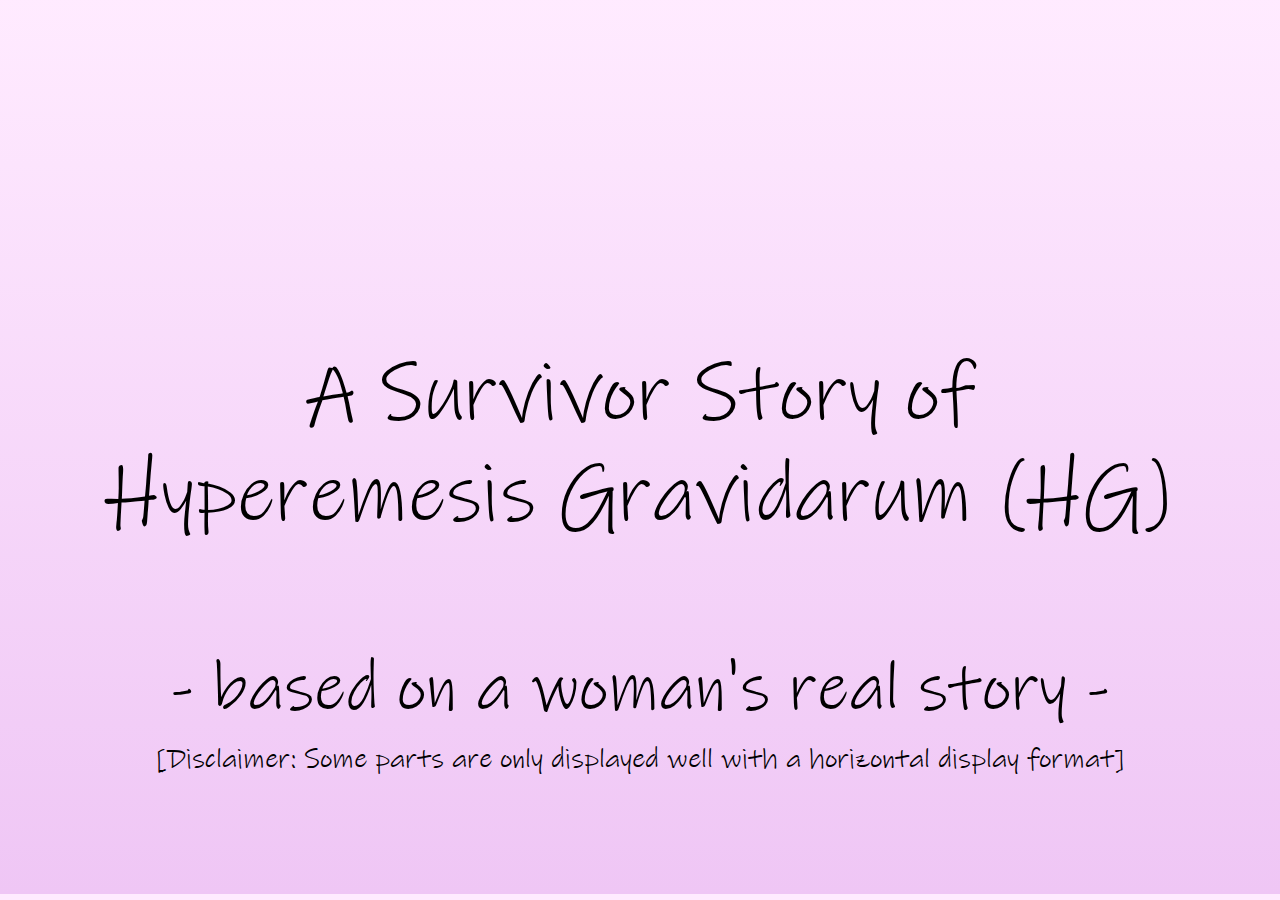
==== index.html @ bca5f9a2 "Add files via upload" ====
<!DOCTYPE html>
<html lang="en">
<!-- Area Chart: https://d3js.org/d3-shape/area -->
<!-- https://onlinetools.com/image/grayscale-image -->
<head>
  <meta charset="utf-8">
  <title>Hyperemesis Gravidarum</title>
  <script src="https://d3js.org/d3.v4.min.js"></script>
  <link rel="stylesheet" type="text/css" href="style.css">
  <!-- <script src="https://d3js.org/d3.v6.js"></script> -->
</head>

<body>  
  <article class = "snap">
    <section class="child" style="background-image: linear-gradient(180deg, #ffebff, #efc6f5); font-size: 9vh;">
        <div style="margin-top: 39vh;"> A Survivor Story of <br> Hyperemesis Gravidarum (HG) <br><br> 
        <p style="font-size: smaller">- based on a woman's real story -</p>
        <p style="font-size: 2.3vw; margin-top: 1vh">[Disclaimer: Some parts are only displayed well with a horizontal display format]</p> </div>
        <!-- <img src="svg/Title.png" ></img> -->
    </section>

    <section class="child" style="background: #ffebff">
      <p class="intro1" style="font-size: 8vh; color: #fb000092"> Hi! </p>
      <img class="intro-img" src="svg/E1-2.svg"/>
      <p class="intro2"> My name is Freja Solberg </p>
    </section>

    <section class="child" style="background: #ffebff">
      <p class="intro1"> It was supposed to be </p>
      <img class="intro-img" src="svg/E2-2.svg">
      <p class="intro2"> the happiest time of my life </p> 
    </section>

    <!-- animated background: https://www.youtube.com/watch?v=YhXxBhInJMI 
    animated waves: https://www.youtube.com/watch?v=MMNEEdGa5eE--> 
    <section class="child" style="background-image: linear-gradient(180deg,#a68abcff, #bda3cdff);">
      <p class="intro1"> But it turned into a </p>
      <img class="intro-img" src="svg/E3-2.svg">
      <p class="intro2"> NIGHTMARE </p>
    </section>

    <section class="child" style="background-image: linear-gradient(180deg,#a68abcff, #bda3cdff);">
      <p class="intro1" style="color: #fff"> I was just 4 weeks pregnant when the </p>
      <img class="intro-img" src="svg/E4-2.svg">
      <div class="intro2"> <p class="intro2-2"> Nausea and Vomiting began </p> </div>  
      <img class="wave" src="svg/waves.svg">
    </section>
 
    <section class="child" style="background-image: linear-gradient(180deg,rgb(147, 111, 170), #a68abcff);">
      <p class="intro1" style="color: #fff"> I felt sick all the time, sometimes I couldn't even drink. </p>
      <img class="intro-img" src="svg/E5-2.svg"/>
      <div class="intro2"> <p class="intro2-2"> I thought, I have to see my doctor ! </p> </div> 
      <img class="wave" src="svg/waves-2.svg">
    </section>
    
    <section class="child" style="background-image: linear-gradient(180deg,#bda3cdff, #936faa);">
      <p class="intro1"> My doctor diagnosed me with <a style="color: rgb(71, 29, 139);"> "Hyperemesis Gravidarum"</a>, </p>
      <img class="intro-img" src="svg/E6-2.svg">
      <div class="intro2"> <p class="intro2-2" style="color: black"> a <a style="color: #e6b9cfff;" > severe </a> form of <a style="color: #9ff4c4ff;"> Nausea and Vomiting</a> during Pregnancy </p> </div> 
      <img class="wave" src="svg/waves-2.svg" style="margin-top: -20vh;">
    </section> <br>
    
    <section class="child" style="background-image: linear-gradient(180deg,#bda3cdff, #936faa);">
      <p class="intro1"> He prescribed me <a style="color: rgb(71, 29, 139);"> Anti-nausea Medication</a> </p>
      <img class="intro-img" src="svg/E7-2.svg">
      <div class="intro2"> that helped a bit but my <a style="color: #9ff4c4ff;"> symptoms </a> were still <a style="color: #e6b9cfff;" > too severe </a>  </p> 
    </section>

    <section class="child" style="background-image: linear-gradient(180deg,#2f2e5a, #60658d);">
      <p class="intro1" style="color: #fff"> At just 6 weeks pregnant, I already had my first hospital visit.</p>
      <img class="intro-img" src="svg/E8-2.svg" style="transform: rotate(3deg)">
      <div class="intro2"> <p class="intro2-2">  HG can feel quite the same as dying </p> </div> 
      <img class="wave" src="svg/waves-blue.svg" style="margin-top: -330px">
    </section>

    <!-- GIF animation with Inkscape and Gimp: https://logosbynick.com/create-animated-gifs-in-inkscape/-->
    <section class="child" style="background: #e9d6fbff">
      <p class="intro1" style="color: #4d4d4d; font-size: 5vh;"> At the hospital, I was able to talk to experts who <br> 
        explained Hyperemesis Gravidarum (HG) to me. </p>
      <div class="clearfix">
        <img class="explain-img" src="svg/explainHG.gif" style = "margin-top: -6vh;">
        <p class="explain-txt"> 
          <img src="svg/gdf.svg" style="margin: 0 0 -10px -5px;"> 
          <a class="blood"> Growth Factor (GDF15): <br></a> 
          A Hormone released by the <a class="placenta"> growing Placenta </a> is transmitted to the brain via <a class="blood"> bloodstream </a> where it triggers the receptors in the Vomiting Center.
          <p style="font-size: 3vh; padding-top: 10px;">[<a class="link" href="https://pubmed.ncbi.nlm.nih.gov/31515515/" target="_blank"> Fejzo 2019</a>]</p> </p>
        </p>  <!-- target="_blank" opens link in a new tab -->
      </div>
    </section>

    <section class="child" style="background: #e9d6fbff">
      <p class="intro1" style="color: #4d4d4d; font-size: 5vh;"> A new model explaining Hyperemesis Gravidarum</p>
      
      <div class="clearfix">
        <img class="explain-img" src="svg/explainHG.gif" style = "margin-top: -6vh;"/>

        <p class="explain-txt" style = "margin-top: 6vh;"> Recent Research found that, <a class="blood"> genetically, </a> 
          some women have a greater <a class="blood"> sensitivity to GDF15 </a> 
          which is linked to persistent <a class="nausea"> Nausea and Vomiting</a>.
          <p style="font-size: 3vh; padding-top: 10px;">[<a class="link" href="https://www.nature.com/articles/s41586-023-06921-9" target="_blank">Fejzo 2024</a>]</p> </p>
      </div> 
    </section> 
  
    <section class="child" style="background: #e9d6fbff">
        <p class="intro1" style="color: #4d4d4d; padding-top: 25vh; padding-left: 25vw; text-align: left;"> Data </p>
        <p style="font-size: 3vh; color: #4d4d4d; font-family: 'Segoe UI', Tahoma, Geneva, Verdana, sans-serif; 
          padding: 7vh 20vw 20vh 25vw; text-align: left;"> 
          The following representation uses data from <br> 
          <b>"The Norwegian Mother, Father and Child Cohort Study (MoBa)"</b>* <br> 
          *Den norske mor, far og barn-undersøkelsen <br><br> 
          MoBa is an ongoing long-term prospective cohort study of 95,000 pregnant Norwegian women and their children
          (Enrollment: 1999−2008)</p>
    </section>
   
    <section class="child" style="background: linear-gradient(360deg, #0e0b28 0%, #1d1d50 60%, #4c49a7 100%);">
      <img src="svg/intro-DV-orange-path2.svg" style="width: 100vw">
      <p class="intro2" style= "color: #fff"> 
        How do women with HG feel ? <br></p>
        <p style= "color: #fff; font-size: 3.5vh;"> (We will use the colors in the following visualization)</p> 
    </section>

    <!-- DATA VISUALIZATION PART 1-->
    <section class="child"> 
      <div class="section-dataviz">
        <div class="leftcolumn">
          <!-- first row with 2 empty columns -->
          <div class="griditem"></div>
          <div class="griditem"></div>
          <!-- second row with content in second column -->
          <div class="griditem"></div>
          <div class="griditem">
            <div class="dataviz">
              <svg id="svg-pos1-1" width="750" height="480"></svg>
              <div class="stages">
                <img class="img-stages" src="svg/icons-pregnancy-stages.svg">
              </div>
            </div>              
          </div>
          <!-- third row with 2 empty columns -->
          <div class="griditem"></div> 
          <div class="griditem"></div>
        </div>

        <div class="rightcolumn">
          <!-- first row with 2 empty columns -->
          <div class="griditem"></div>
          <div class="griditem"></div>
          <!-- second row with content in second column -->
          <div class="griditem"> 
            <p class="datavis_descript"> First, we look at women reported “Nausea with Vomiting”. 
              The x-axis refers to the month of pregnancy.  </p>
          </div>
          <div class="griditem"></div>
          <!-- third row with 2 empty columns -->
          <div class="griditem"></div>
          <div class="griditem"></div>
        </div>
      </div>
    </section>

   <!-- END OF DATA VISUALIZATION PART 1-->

   <!-- DATA VISUALIZATION PART 2-->
    <section class="child"> 
      <div class="section-dataviz">
        <div class="leftcolumn">
          <!-- first row with 2 empty columns -->
          <div class="griditem"></div>
          <div class="griditem"></div>
          <!-- second row with content in second column -->
          <div class="griditem"></div>
          <div class="griditem">
            <div class="dataviz">
              <svg id="svg-pos1-2" width="750" height="480"></svg>
              <img class="img-stages" src="svg/icons-pregnancy-stages.svg">
            </div>              
          </div>
          <!-- third row with 2 empty columns -->
          <div class="griditem"></div> 
          <div class="griditem"></div>
        </div>

        <div class="rightcolumn">
          <!-- first row with 2 empty columns -->
          <div class="griditem"></div>
          <div class="griditem"></div>
          <!-- second row with content in second column -->
          <div class="griditem"> 
            <p class="datavis_descript"> Now, the y-axis shows the percentage of 102,810 mothers that participated in the MOBA study. </p>
          </div>
          <div class="griditem"></div>
          <!-- third row with 2 empty columns -->
          <div class="griditem"></div>
          <div class="griditem"></div>
      </div>
    </section>

    <!-- END OF DATA VISUALIZATION PART 2-->

    <!-- DATA VISUALIZATION PART 3-1 -->
    <section class="child"> 
      <div class="section-dataviz">
        <div class="leftcolumn">
          <!-- first row with 2 empty columns -->
          <div class="griditem"></div>
          <div class="griditem"></div>
          <!-- second row with content in second column -->
          <div class="griditem"></div>
          <div class="griditem">
            <div class="dataviz">
              <div id="svg-pos1-3-1"></div>
              <img class="img-stages" src="svg/icons-pregnancy-stages.svg">
            </div>              
          </div>
          <!-- third row with 2 empty columns -->
          <div class="griditem"></div> 
          <div class="griditem"></div>
        </div>

        <div class="rightcolumn">
          <!-- first row with 2 empty columns -->
          <div class="griditem"></div>
          <div class="griditem"></div>
          <!-- second row with content in second column -->
          <div class="griditem"> 
            <p class="datavis_descript"> This is an area chart over time (months).
              The green area shows the <a class="underliner" style="-webkit-text-decoration-color: #00d023; /* Safari */ 
              text-decoration-color: #00d023;">percentage of women suffered from “Nausea with Vomiting</a>” during pregnancy.<br><br> </p>
          </div>
          <div class="griditem"></div>
          <!-- third row with 2 empty columns -->
          <div class="griditem"></div>
          <div class="griditem"></div>
        </div>
      </div>
    </section>
    <!-- END OF DATA VISUALIZATION PART 3-1 -->

    <!-- DATA VISUALIZATION PART 3: zoom -->
    <section class="child">
      <div class="section-dataviz">
        <div class="leftcolumn">
          <!-- first row with 2 empty columns -->
          <div class="griditem"></div>
          <div class="griditem"></div>
          <!-- second row with content in second column -->
          <div class="griditem"></div>
          <div class="griditem">
            <div class="dataviz">
            <svg id="svg-pos1-3-2" width="750" height="480"></svg> 
            <svg id="svg-pos3" width="750" height="480" display="none" ></svg> <!-- style="border-style:dotted" -->
            <img class="img-stages" src="svg/icons-pregnancy-stages.svg">
            <button class="zoom-button" type="button" onClick="displaychart(); zoomin()"> Zoom in! </button>
          </div>              
        </div>
        <!-- third row with 2 empty columns -->
        <div class="griditem"></div> 
        <div class="griditem"></div>
      </div>

      <div class="rightcolumn">
        <!-- first row with 2 empty columns -->
        <div class="griditem"></div>
        <div class="griditem"></div>
        <!-- second row with content in second column -->
        <div class="griditem"> 
          <p class="datavis_descript"> Red shows the amount of women “<a class="underliner" style="-webkit-text-decoration-color: #ff3300ff; /* Safari */ 
              text-decoration-color: #ff3300ff;">hospitalized</a>” due to long-term Nausea and Vomiting (overall 3 
              <img src="svg/percent.svg" style="height: 30px; margin: 0 0 -5px -5px;"> of all women). However, researchers assume that many HG cases are not reported.</p>
        </div>
        <div class="griditem"></div>
        <!-- third row with 2 empty columns -->
        <div class="griditem"></div>
        <div class="griditem"></div>
      </div>
    </section>
    <!-- END OF DATA VISUALIZATION PART 3 zoom -->

    <!-- DATA VISUALIZATION PART 4-->
    <section class="child">
      <div class="section-dataviz">
        <div class="leftcolumn">
          <!-- first row with 2 empty columns -->
          <div class="griditem"></div>
          <div class="griditem"></div>
          <!-- second row with content in second column -->
          <div class="griditem"></div>
          <div class="griditem">
            <div class="dataviz">
            <svg id="svg-pos1-4" width="750" height="480">
              <defs>
                <linearGradient id="gradient-green">  <!-- for missing data -->
                  <stop offset="00%" stop-color="#00d02322" />
                  <stop offset="35%" stop-color="#00d02322" />
                  <stop offset="40%" stop-color="#00d02350" />
                  <stop offset="49%" stop-color="#00d02350" />
                  <stop offset="53%" stop-color="#00d02388" />
                  <stop offset="100%" stop-color="#00d02388" />
                </linearGradient>
            </defs>
            </svg> 
            <img class="img-stages" src="svg/icons-pregnancy-stages.svg">
          </div>              
        </div>
        <!-- third row with 2 empty columns -->
        <div class="griditem"></div> 
        <div class="griditem"></div>
      </div>

      <div class="rightcolumn">
        <!-- first row with 2 empty columns -->
        <div class="griditem"></div>
        <div class="griditem"></div>
        <!-- second row with content in second column -->
        <div class="griditem"> 
          <p class="datavis_descript"> 
            As you can see, the percentage of women affected, decreases with the fourth month. But for women with HG it can 
            <a class="underliner" style="-webkit-text-decoration-color: #00d023; /* Safari */ 
            text-decoration-color: #00d023;"> last the entire pregnancy </a>.
          </p>
        </div>
        <div class="griditem"></div>
        <!-- third row with 2 empty columns -->
        <div class="griditem"></div>
        <div class="griditem"></div>
      </div>
    </section>
    <!-- END OF DATA VISUALIZATION PART 4 -->

    <!-- DATA VISUALIZATION PART 5: only shows the complementary set-->
    <!-- 
    <section class="child">
      <div class="section-dataviz">
        <div class="leftcolumn">
          <div class="griditem"></div>
          <div class="griditem"></div>
          <div class="griditem"></div>
          <div class="griditem">
            <div class="dataviz">
              <svg id="svg-pos1-5" width="750" height="480" style="position: sticky; z-index: 2"></svg> 
              <img class="img-stages" src="svg/icons-pregnancy-stages.svg">
            </div>              
          </div>
          <div class="griditem"></div> 
          <div class="griditem"></div>
        </div>
  
        <div class="rightcolumn">
          <div class="griditem"></div>
          <div class="griditem"></div>
          <div class="griditem">
            <div class="dataviz">
              <svg id="svg-pos2-1" width="750" height="480"></svg>
              <div class="stages">
                <img class="img-stages" src="svg/icons-pregnancy-stages.svg">
              </div>
            </div> 
          </div>
          <div class="griditem"></div>
    
          <div class="griditem">
            <p class="datavis_descript_below"> 
              On the right, we look at women who have <a class="underliner" style="-webkit-text-decoration-color: #e6b9cf; /* Safari */ 
              text-decoration-color: #e6b9cf;">no combination of Nausea and Vomiting</a>.
            </p>
          </div>
          <div class="griditem"></div>
        </div>
      </div>
    </section>
    -->
    <!-- END OF DATA VISUALIZATION PART 5 -->

    <!-- DATA VISUALIZATION PART 6: Negative -->
    <section class="child">
      <div class="section-dataviz">
        <div class="leftcolumn2">
          <div class="annotation_left">
            <p class="annotation_all_women">
              All <br> women
            </p>
          </div>

          <div class="griditem" style="padding-left: -20px">
            <svg id="svg-pos1-6" width="750" height="480" style="position:relative; z-index: 2"></svg>
            <!-- <img class="img-stages2" src="svg/icons-pregnancy-stages.svg"> -->
          </div>
            
          <div class="griditem">
            <div class="annotation_left">
              <p class="annotation_side_symptoms"> 
                Subgroup: only women reported Nausea with Vomiting</p>
            </div>
          </div> 

          <div class="griditem"> 
            <svg id="svg-neg1-1" width="750" height="480" style="margin-top: -130px;"> 
              <defs>
                <linearGradient id="gradient_ocean" x1="0%" y1="100%" x2="0%" y2="0%">  <!-- ocean -->
                  <stop offset="0%" stop-color="rgb(14, 11, 40)" />
                  <stop offset="30%" stop-color="rgb(29, 29, 80)" />
                  <stop offset="100%" stop-color="rgb(76, 73, 167)" />
                </linearGradient>
              </defs>
            </svg>
          </div>
          
          <div class="grid-item"></div>

          <div class="grid-item">
            <div id="face-fatigue"width="50" height="50" style="margin-left: -45px;">
              <img src="svg/E4-2.svg" width="50" height="50">
              <span class="tooltipbox">
                <table>
                  <tr>
                      <td><img src="svg/fatigue.svg" width="200" height="200"></td>
                      <td>
                          <div class = "fatigue">Unusual Fatigue/Drowsiness</div>
                          <div class = "quote"> “(...) needing to constantly visit 
                            the hospital for being so weak that I would faint, 
                            not be able to eat, or fall over from dizziness, (…)” </div>
                      </td>
                </table> 
              </span>
            </div>
          </div>
        </div>

        <div class="rightcolumn">
          <div class="griditem"></div>
          <div class="griditem"></div>
          <div class="griditem">
            <p class="datavis_descript_2"> 
              What is below the iceberg? <br><br>
              HG affects the whole body and mind. <br> The most common symptom is “<a class="underliner" style="-webkit-text-decoration-color: #92a2c3; /* Safari */ 
              text-decoration-color: #92a2c3;">Usual Fatigue and Drowsiness</a>”. 
            </p>
            <p class="datavis_descript_small">
             Note that in the chart below we only show the subgroup of women reported “<a class="underliner" style="-webkit-text-decoration-color: #00d023; /* Safari */ 
             text-decoration-color: #00d023;">Nausea with Vomiting</a>”.
            </p>
            <p class="datavis_descript_2"> 
              For example, if they reported “<a class="underliner" style="-webkit-text-decoration-color: #00d023; /* Safari */ 
              text-decoration-color: #00d023;">Nausea with Vomiting</a>” in the first month,
              <a class="underliner" style="-webkit-text-decoration-color: #92a2c3; /* Safari */ 
              text-decoration-color: #92a2c3;"> 52 percent </a> 
              of them also reported “<a class="underliner" style="-webkit-text-decoration-color: #92a2c3; /* Safari */ 
              text-decoration-color: #92a2c3;">Usual Fatigue and Drowsiness</a>” in the first month.  
            </p>
          </div>
        </div>
      </div>
    </section>

    <!-- END OF DATA VISUALIZATION PART 6 -->

    <!-- DATA VISUALIZATION PART 7: Negative -->
    <section class="child">
      <div class="section-dataviz">
        <div class="leftcolumn2">
          <div class="annotation_left">
            <p class="annotation_all_women">
              All <br> women
            </p>
          </div>

          <div class="griditem" style="padding-left: -20px">
            <svg id="svg-pos1-7" width="750" height="480" style="position:relative; z-index: 2"></svg> 
          </div>
              
          <div class="griditem">
            <div class="annotation_left">
              <p class="annotation_side_symptoms"> 
                Side Symptoms of Subgroup (only women reported Nausea with Vomiting)</p>
            </div>
          </div>
        
          <div class="griditem"> 
            <svg id="svg-neg1-2" width="750" height="480" style="margin-top: -129px;"> 
              <defs>
                <linearGradient id="gradient_ocean" x1="0%" y1="100%" x2="0%" y2="0%">  <!-- ocean -->
                  <stop offset="0%" stop-color="rgb(14, 11, 40)" />
                  <stop offset="30%" stop-color="rgb(29, 29, 80)" />
                  <stop offset="100%" stop-color="rgb(76, 73, 167)" />
                </linearGradient>
              </defs>
            </svg>
          </div>
          
          <div class="grid-item">
            <div id="face-headache" width="50" height="50"  style="margin-left: 420px; margin-top:-160px">
              <img src="svg/E4-2.svg" width="50" height="50">
              <span class="tooltipbox">
                <table>
                  <tr>
                      <td><img src="svg/headache.svg" width="200" height="200"></td>
                      <td>
                          <div class="headache" style="color: #ff794b;">Headache</div>
                          <div class="quote"> “I was in so much pain” </div>
                      </td>
                  </tr>
                </table> 
              </span>
            </div>

          </div>
          
          <div class="grid-item">
            <div id="face-fatigue" width="50" height="50" style="margin-left: -50px">
              <img src="svg/E4-2.svg" width="50" height="50">
              <span class="tooltipbox">
                <table>
                  <tr>
                      <td><img src="svg/fatigue.svg" width="200" height="200"></td>
                      <td>
                          <div class="fatigue">Unusual Fatigue/Drowsiness</div>
                          <div class="quote"> “(...) needing to constantly visit 
                            the hospital for being so weak that I would faint, 
                            not be able to eat, or fall over from dizziness, (…)” </div>
                      </td>
                </table> 
              </span>
            </div>
          </div>

        </div>

        <div class="rightcolumn">
          <div class="griditem"></div>
          <div class="griditem"></div>
          <div class="griditem"> 
            <p class="datavis_descript" style="margin-top: 100px"> 
              Nausea and Vomiting over a longer period can lead to life-threatening <a class="underliner" style="-webkit-text-decoration-color: #ff794b; /* Safari */ 
              text-decoration-color: #ff794b;">dehydration</a> which causes "<a class="underliner" style="-webkit-text-decoration-color: #ff794b; /* Safari */ 
              text-decoration-color: #ff794b;">Headaches</a>”.
            </p> 
          </div>
        </div>
      </div>
    </section>

    <!-- END OF DATA VISUALIZATION PART 7 -->

    <!-- DATA VISUALIZATION PART 8: Negative -->
    <section class="child">
      <div class="section-dataviz">
        <div class="leftcolumn2">
          <div class="annotation_left">
            <p class="annotation_all_women">
              All <br> women
            </p>
          </div>

          <div class="griditem" style="padding-left: -20px">
            <svg id="svg-pos1-8" width="750" height="480" style="position:relative; z-index: 2"></svg> 
          </div>
              
          <div class="griditem">
            <div class="annotation_left">
              <p class="annotation_side_symptoms"> 
                Side Symptoms of Subgroup (only women reported Nausea with Vomiting)</p>
            </div>
          </div> 
          
          <div class="griditem">
            <svg id="svg-neg1-3" width="750" height="480" style="margin-top: -100px;"> 
              <defs>
                <linearGradient id="gradient01">  <!-- for missing data -->
                  <stop offset="00%" stop-color="#0022ff85" />
                  <stop offset="30%" stop-color="#0022ff80" />
                  <stop offset="49%" stop-color="#0022ff80" />
                  <stop offset="53%" stop-color="#0022ff11" />
                  <stop offset="60%" stop-color="#0022ff00" />
                </linearGradient>
            </defs>
            </svg>
          </div>
          
          <div class="grid-item">
            <div id="face-depress" width="50" height="50" style="padding-top: 200px; padding-left: 670px">
              <img src="svg/E4-2.svg" width="50" height="50">
              <span class="tooltipbox" style="background-color: #111; margin-left: 100px">
                <table>
                  <tr>
                      <td><img src="svg/depression.svg" width="200" height="200"></td>
                      <td>
                          <div class = "depress" style="color: white">Depression</div>
                          <div class = "quote" style="color: white"> “I constantly told the doctors at the hospital that I couldn't bear it anymore.” </div>
                      </td>
                  </tr>
                </table> 
              </span>
            </div>
          </div>

          <div class="grid-item">
            <div id="face-sleep" width="50" height="50" style="padding-top: 200px; padding-left: 190px">
              <img src="svg/E4-2.svg" width="50" height="50">
              <span class="tooltipbox" style="background-color: #333">
                <table>
                  <tr>
                      <td><img src="svg/sleep.svg" width="200" height="200"></td>
                      <td>
                          <div class = "sleep" style="color: white">Sleeping Problems</div>
                          <div class = "quote" style="color: white"> “My vomiting was so severe that I barely 
                            slept at night and constantly had my head in the toilet or a bucket.” </div>
                      </td>
                  </tr>
                </table> 
              </span>
            </div>

          </div>

          <div class="grid-item">
            <div id="face-headache" width="50" height="50" style="padding-left: 550px; margin-top: -600px">
              <img src="svg/E4-2.svg" width="50" height="50">
              <span class="tooltipbox">
                <table>
                  <tr>
                      <td><img src="svg/headache.svg" width="200" height="200"></td>
                      <td>
                          <div class = "headache" style="color: #ff794b">Headache</div>
                          <div class = "quote"> “I was in so much pain” </div>
                      </td>
                  </tr>
                </table> 
              </span>
            </div>
          </div>

          <div class="grid-item">
            <div id="face-fatigue"width="50" height="50" style="margin-left: -50px; margin-top:-200px">
              <img src="svg/E4-2.svg" width="50" height="50" margin-left="5%">
              <span class="tooltipbox">
                <table>
                  <tr>
                      <td><img src="svg/fatigue.svg" width="200" height="200"></td>
                      <td>
                          <div class = "fatigue">Unusual Fatigue/Drowsiness</div>
                          <div class = "quote"> “(...) needing to constantly visit 
                            the hospital for being so weak that I would faint, 
                            not be able to eat, or fall over from dizziness, (…)” </div>
                      </td>
                </table> 
              </span>
            </div>
          </div>
        </div>
      
        <div class="rightcolumn2">
          <div class="griditem"></div>
          <div class="griditem"></div>
          <div class="griditem">
            <p class="datavis_descript" style="margin-top: -300px"> “<a class="underliner" style="-webkit-text-decoration-color: #0022ff; /* Safari */ 
                  text-decoration-color: #0022ff;">Sleeping Problems</a>” and “<a class="underliner" style="-webkit-text-decoration-color: #0022ff; /* Safari */ 
                  text-decoration-color: #300;">Depression</a>” are psychologically serious problems that require immediate medical and psychological help.
            </p> 
            <p class="datavis_descript_small">
              (Note that the data for sleeping problems from month 4 to 8+ is missing)<br><br><br>
            </p>
            <p class="datavis_descript_below"> How do the symptoms look like in women who have not experienced HG ?</p>
          </div>
        </div>
      </div>
    </section>

    <!-- END OF DATA VISUALIZATION PART 8 -->

    <!-- START OF DATA VISUALIZATION PART 9 -->
    <section class="child">
      <div class="section-dataviz">
        <div class="leftcolumn2">
          <div class="griditem">
            <p class="annotation_all_women">
              All <br> women
            </p>
          </div>

          <div class="griditem" style="padding-left: -20px">
            <svg id="svg-pos1-9" width="750" height="480" style="position:relative; z-index: 2"></svg> 
          </div>
              
          <div class="griditem">
            <div class="annotation_left">
              <p class="annotation_side_symptoms"> 
                Side Symptoms of Subgroup (only women reported Nausea with Vomiting)</p>
            </div>
          </div> 
          
          <div class="griditem">
            <svg id="svg-neg1-9" width="750" height="480" style="margin-top: -100px;"> 
              <defs>
                <linearGradient id="gradient01">  <!-- for missing data -->
                  <stop offset="00%" stop-color="#0022ff85" />
                  <stop offset="30%" stop-color="#0022ff80" />
                  <stop offset="49%" stop-color="#0022ff80" />
                  <stop offset="53%" stop-color="#0022ff11" />
                  <stop offset="60%" stop-color="#0022ff00" />
                </linearGradient>
            </defs>
            </svg>
          </div>
          
          <div class="grid-item">
            <div id="face-depress" width="50" height="50" style="padding-top: 200px; padding-left: 670px">
              <img src="svg/E4-2.svg" width="50" height="50">
              <span class="tooltipbox" style="background-color: #111; margin-left: 100px">
                <table>
                  <tr>
                      <td><img src="svg/depression.svg" width="200" height="200"></td>
                      <td>
                          <div class = "depress" style="color: white">Depression</div>
                          <div class = "quote" style="color: white"> “I constantly told the doctors at the hospital that I couldn't bear it anymore.” </div>
                      </td>
                  </tr>
                </table> 
              </span>
            </div>
          </div>

          <div class="grid-item">
            <div id="face-sleep" width="50" height="50" style="padding-top: 200px; padding-left: 190px">
              <img src="svg/E4-2.svg" width="50" height="50">
              <span class="tooltipbox" style="background-color: #333">
                <table>
                  <tr>
                      <td><img src="svg/sleep.svg" width="200" height="200"></td>
                      <td>
                          <div class = "sleep" style="color: white">Sleeping Problems</div>
                          <div class = "quote" style="color: white"> “My vomiting was so severe that I barely 
                            slept at night and constantly had my head in the toilet or a bucket.” </div>
                      </td>
                  </tr>
                </table> 
              </span>
            </div>

          </div>

          <div class="grid-item">
            <div id="face-headache" width="50" height="50" style="padding-left: 550px; margin-top: -600px">
              <img src="svg/E4-2.svg" width="50" height="50">
              <span class="tooltipbox">
                <table>
                  <tr>
                      <td><img src="svg/headache.svg" width="200" height="200"></td>
                      <td>
                          <div class = "headache" style="color: #ff794b">Headache</div>
                          <div class = "quote"> “I was in so much pain” </div>
                      </td>
                  </tr>
                </table> 
              </span>
            </div>
          </div>

          <div class="grid-item">
            <div id="face-fatigue"width="50" height="50" style="margin-left: -50px; margin-top:-200px">
              <img src="svg/E4-2.svg" width="50" height="50" margin-left="5%">
              <span class="tooltipbox">
                <table>
                  <tr>
                      <td><img src="svg/fatigue.svg" width="200" height="200"></td>
                      <td>
                          <div class = "fatigue">Unusual Fatigue/Drowsiness</div>
                          <div class = "quote"> “(...) needing to constantly visit 
                            the hospital for being so weak that I would faint, 
                            not be able to eat, or fall over from dizziness, (…)” </div>
                      </td>
                </table> 
              </span>
            </div>
          </div>
          
        </div>

        <div class="rightcolumn2">
          <div class="griditem"> 
            <svg id="svg-pos2-9" width="750" height="480" style="position:relative; z-index: 2"></svg>
          </div>
          <div class="griditem"></div> 
          <div class="griditem"> 
              <svg id="svg-neg2-9" width="750" height="480" style="margin-top: -100px;"></svg>
          </div>
          <div class="griditem">
            <div class="annotation_left">
              <p class="annotation_side_symptoms_right"> 
                Side Symptoms of Subgroup (only women reported Nausea)</p>
            </div>
          </div>
        </div>
      </div>
    </section>

    <!-- END OF DATA VISUALIZATION PART 9 -->

    <!-- START OF DATA VISUALIZATION PART 10 -->
    <section class="child">
      <div class="section-dataviz">
        <div class="leftcolumn2">
          <div class="griditem">
            <p class="annotation_all_women">
              All <br> women
            </p>
          </div>

          <div class="griditem" style="padding-left: -20px">
            <svg id="svg-pos1-10" width="750" height="480" style="position:relative; z-index: 2"></svg> 
          </div>
              
          <div class="griditem">
            <div class="annotation_left">
              <p class="annotation_side_symptoms"> 
                Side Symptoms of Subgroup (only women reported Nausea with Vomiting)</p>
            </div>
          </div> 
          
          <div class="griditem">
            <svg id="svg-neg1-10" width="750" height="480" style="margin-top: -100px;"> 
              <defs>
                <linearGradient id="gradient01">  <!-- for missing data -->
                  <stop offset="00%" stop-color="#0022ff85" />
                  <stop offset="30%" stop-color="#0022ff80" />
                  <stop offset="49%" stop-color="#0022ff80" />
                  <stop offset="53%" stop-color="#0022ff11" />
                  <stop offset="60%" stop-color="#0022ff00" />
                </linearGradient>
            </defs>
            </svg>
          </div>
          
          <div class="grid-item">
            <div id="face-depress" width="50" height="50" style="padding-top: 200px; padding-left: 670px">
              <img src="svg/E4-2.svg" width="50" height="50">
              <span class="tooltipbox" style="background-color: #111; margin-left: 100px">
                <table>
                  <tr>
                      <td><img src="svg/depression.svg" width="200" height="200"></td>
                      <td>
                          <div class = "depress" style="color: white">Depression</div>
                          <div class = "quote" style="color: white"> “I constantly told the doctors at the hospital that I couldn't bear it anymore.” </div>
                      </td>
                  </tr>
                </table> 
              </span>
            </div>
          </div>

          <div class="grid-item">
            <div id="face-sleep" width="50" height="50" style="padding-top: 200px; padding-left: 190px">
              <img src="svg/E4-2.svg" width="50" height="50">
              <span class="tooltipbox" style="background-color: #333">
                <table>
                  <tr>
                      <td><img src="svg/sleep.svg" width="200" height="200"></td>
                      <td>
                          <div class = "sleep" style="color: white">Sleeping Problems</div>
                          <div class = "quote" style="color: white"> “My vomiting was so severe that I barely 
                            slept at night and constantly had my head in the toilet or a bucket.” </div>
                      </td>
                  </tr>
                </table> 
              </span>
            </div>

          </div>

          <div class="grid-item">
            <div id="face-headache" width="50" height="50" style="padding-left: 550px; margin-top: -600px">
              <img src="svg/E4-2.svg" width="50" height="50">
              <span class="tooltipbox">
                <table>
                  <tr>
                      <td><img src="svg/headache.svg" width="200" height="200"></td>
                      <td>
                          <div class = "headache" style="color: #ff794b">Headache</div>
                          <div class = "quote"> “I was in so much pain” </div>
                      </td>
                  </tr>
                </table> 
              </span>
            </div>
          </div>

          <div class="grid-item">
            <div id="face-fatigue"width="50" height="50" style="margin-left: -50px; margin-top:-200px">
              <img src="svg/E4-2.svg" width="50" height="50" margin-left="5%">
              <span class="tooltipbox">
                <table>
                  <tr>
                      <td><img src="svg/fatigue.svg" width="200" height="200"></td>
                      <td>
                          <div class = "fatigue">Unusual Fatigue/Drowsiness</div>
                          <div class = "quote"> “(...) needing to constantly visit 
                            the hospital for being so weak that I would faint, 
                            not be able to eat, or fall over from dizziness, (…)” </div>
                      </td>
                </table> 
              </span>
            </div>
          </div>
          
        </div>

        <div class="rightcolumn2">
          <div class="griditem"> 
            <svg id="svg-pos2-10" width="750" height="480" style="position:relative; z-index: 2"></svg>
          </div>
          <div class="griditem"></div> 
          <div class="griditem"> 
              <svg id="svg-neg2-10" width="750" height="480" style="margin-top: -100px;"></svg>
          </div>
          <div class="griditem">
            <div class="annotation_right">
              <p class="annotation_side_symptoms_right">  
                Side Symptoms of Subgroup (only women reported neither Nausea nor Vomiting)</p>
            </div>
          </div>
        </div>
      </div>
    </section>

    <!-- END OF DATA VISUALIZATION PART 10 -->

    <section class="child" style="background: #ffebff">
      <img class="intro-img" src="svg/E1-2.svg" style="height: 50vh; margin-top: 5vh;"/>
      <div class="acktxt"> I will never forget how traumatic it was for me. But then my beautiful son was born. 
        Through a very hard pregnancy my son never stopped growing and fighting.
        He was so strong throughout it all and gave me the strength to not give up.
      </div>
    </section>

    <section class="child" style = "background-image: linear-gradient(180deg, #ffebff, #efc6f5);">
      <div class="acktxt" style="margin-top: 0">
        Don't hesitate to seek help, like Freja did ! <br> 
        Ask your doctor for Antacids or Anti-nausea Medication <br>
        that will alleviate your symptoms. 
      </div>
    </section>

    <section class="child" style = "background-image: linear-gradient(180deg, #ffebff, #efc6f5);">
      <div class="acktxt" style="margin-top: 0">
        <div class="acktxt1">
        For more Information and Stories about HG experiences visit
        </div>
        <div class="acktxt2">
          <a class="link" href="https://www.hyperemesis.org/" target="_blank"> www.hyperemesis.org </a>
        </div>
      </div>
    </section>

    <section class="child" style = "background-image: linear-gradient(180deg, #ffebff, #efc6f5);">
      <div class="acktxt" style="margin-top: 0">
        <div class="acktxt1">
          The Norwegian Mother, Father and Child Cohort Study is supported by the Norwegian
          Ministry of Health and Care Services and the Ministry of Education and Research. We are
          grateful to all the participating families in Norway who take part in this on-going cohort
          study.
        </div>
        <div class="acktxt2">
          [<a class="link" href="https://www.fhi.no/op/studier/moba//" target="_blank">MoBa</a>] 
        </div>
      </div>
    </section>

    <section class="child" style = "background-image: linear-gradient(180deg, #ffebff, #efc6f5);">
      <div class="acktxt" style="margin-top: 0">
        <div class="acktxt1">
          Webdesign, Data Visualization, Storytelling & Illustration <br> by Bea Budich (budich[at]ovgu.de)
        </div>
      </div>
    </section>

  </article>
  
</body>

</html>


<!-- <script src="NVpos1.js"></script> -->
<!-- Data Vis Parts -->
 <!-- upper charts -->
<script src="js/parts/NVpos1-1.js"></script>
<script src="js/parts/NVpos1-2.js"></script> 
<script src="js/parts/NVpos1-3-1.js"></script>  
<script src="js/parts/zoomin.js"></script> <!-- Animation --> 
<script src="js/parts/NVpos1-4.js"></script>
<script src="js/parts/NVpos1-5.js"></script>
<script src="js/parts/NVpos1-6.js"></script>
<script src="js/parts/NVpos1-7.js"></script>
<script src="js/parts/NVpos1-8.js"></script>
<script src="js/parts/NVpos1-9.js"></script> 
<script src="js/parts/NVpos1-10.js"></script> 
<!-- buttom charts -->
<script src="js/parts/NVneg1-1.js"></script>
<script src="js/parts/NVneg1-2.js"></script>
<script src="js/parts/NVneg1-3.js"></script>
<script src="js/parts/NVneg1-9.js"></script>
<script src="js/parts/NVneg1-10.js"></script>

<!-- right column -->
<!-- nausea -->
<script src="js/parts/nausea-pos2-9.js"></script>
<script src="js/parts/nausea-neg2-9.js"></script>
<!-- neither nausea nor vomiting -->
<script src="js/parts/no-nausea-pos2-10.js"></script>
<script src="js/parts/no-nausea-neg2-10.js"></script>

<script src="js/parts/noNVpos2-1.js"></script> <!--svg-pos2-1-->

<script src="https://d3js.org/d3.v4.min.js"></script>
---- style.css ----
/* Font Embedding */
@font-face {
    font-family: 'greatthings';
    src: url('font/greatthings/goingtodogreatthings-webfont.woff2') format('woff2'),
         url('font/greatthings/goingtodogreatthings-webfont.woff') format('woff'),
         url('font/greatthings/goingtodogreatthings-webfont.ttf') format('truetype'),
         url('font/greatthings/goingtodogreatthings-webfont.svg#goingtodogreatthingsmedium') format('svg');
    font-weight: normal;
    font-style: normal;
    }

@font-face {
    font-family: 'ink_freeregular';
    src: url('font/inkfreeweb/inkfree-webfont.eot');
    src: url('font/inkfreeweb/inkfree-webfont.eot?#iefix') format('embedded-opentype'),
         url('font/inkfreeweb/inkfree-webfont.woff2') format('woff2'),
         url('font/inkfreeweb/inkfree-webfont.woff') format('woff'),
         url('font/inkfreeweb/inkfree-webfont.ttf') format('truetype'),
         url('font/inkfreeweb/inkfree-webfont.svg#ink_freeregular') format('svg');
    font-weight: normal;
    font-style: normal;
    }

* {
    margin: 0px;
    }
body {
    font-family: 'ink_freeregular';
    overflow: hidden; /* removes the scrollbar at each section */
    }

/* Snap Layout: https://developer.mozilla.org/en-US/docs/Web/CSS/CSS_scroll_snap/Basic_concepts */
.snap {
    /* has to have a defined size */
    height: 100vh;
    width: 100vw;
    /* enable overflow */
    overflow-y: scroll; /* scrollbar for the whole page */
    overflow-x: hidden; /* removes the scrollbar at x axis */
    /* define scroll snapping on the scroll container by using the following two key properties */
    scroll-snap-type: y mandatory; /* keyword tells the browser whether the content has to snap to a certain point, no matter where the scroll is*/
    }
.snap .child {
    scroll-snap-align: start; /* property is set on every child of the scroll container*/
    overflow: hidden;
    height: 100vh !important;
    width: 100vw !important;
    margin: -6px 0 0px 0; 
    
    justify-content: center;
    align-items: center;   
    text-align: center;    
    display: inline-block;
    }

.intro-img {
    height: 70vh; /* 70% of window height */
    /* width: 80vw; */
    padding: 1vh 2vw 2vh 2vw;
    /*border: 1px solid #f87676;*/
    }

/* Example of inheritance for fonts */
.parent-font .child-font {
    color: red; /* overwrite color to red */
    font-size: 8vh; /* overwrite font size */
    }
.parent-font {
    color: blue; font-size: 6vh; font-style: italic; /* italic is inherited*/
    }
/* <div class="parent-font"> <p class="child-font"> This is text. </p> </div> */

.intro1 {
    font-size: 6.5vh;
    padding-top: 4vh;
    /*border: 1px solid #f87676;*/
    }
.intro2 {
    font-size: 6.5vh;
    margin-top: -2vh;
    /*border: 1px solid #f87676;*/
    }
.intro2 .intro2-2 {
    color: white; 
    position: relative; /* needed for layering */
    z-index: 1;
    /*border: 1px solid #f87676;*/
    }

.wave {
    position: sticky; 
    z-index: 0; 
    margin-top: -15vh; 
    width: 100vw;
    }

.explain-img {
    height: 90vh; /* window height */
    padding: 0vh 0vw 3vh 9vw;
    float: left;
    /*border: 1px solid red;*/
    }
.clearfix::after {
    content: "";
    clear: both;
    display: table;
    }
.explain-txt {
    color: #4d4d4d;
    text-align: left;
    font-size: 4vh;
    padding: 20vh 13vw 0 0vw;
    }
.nausea {
    color: #00d023;
    }
.blood {
    color:rgb(206, 19, 19);
    }
.placenta {
    color: rgb(186, 27, 109);
    }
.annotation {
    text-align: left;
    font-size: 1.5em;
    width: 150px;
    margin-right: -150px;
    padding-left: 20px;
    padding-top: 20px;
    }
.link {
    color: rgb(84, 0, 162);
    text-decoration: none;
    /*text-underline-offset: 12px; */
    }
.link:hover {
    color: rgb(162, 0, 103);
    text-decoration: none;
}

/* dataviz section*/
.section-dataviz {
    scroll-snap-align: start; /* important for not overscroll sections */
    width: 100vw;    
    display: flex;
    flex-direction: row;
    justify-content: center;
    align-items: center;
    grid-template-columns: auto auto;
    color: #222;
    }
.leftcolumn {
    width: 50vw;
    height: 100vh;
    display: grid;
    grid-template-columns: 10% 90%;  /* auto for each column */
    grid-template-rows: 150px 70% 15%;
    background-color: #f0e5f9;
    }
.rightcolumn {
    width: 50vw;
    height: 100vh;
    display: grid;
    grid-template-columns: 90% 10%;
    grid-template-rows: 150px 70% 15%;
    background-color: #fbedfd;
    }
.leftcolumn2 {
    width: 50vw;
    height: 100vh;
    padding-top: 30px;
    display: grid;
    grid-template-columns: 10% 90%; /* auto for each column */
    grid-template-rows: 500px 500px 100px;
    background-color: #f0e5f9;
}
.rightcolumn2 {
    width: 50vw;
    height: 100vh;
    padding-top: 30px;
    display: grid;
    grid-template-columns: 90% 10%;
    grid-template-rows: 500px 500px 100px;
    background-color: #fbedfd;
    }
.dataviz {
    display: flex;
    flex-direction: column;
    justify-content: center;
    align-items: center;
}
.griditem {
    padding: 0;
    margin: 0px;
    text-align: center;
    /*
    border: 1px solid red;
    */
    }
.img-stages {
    width: 580px;
    margin-right: -20px;
    transform: rotate(-0.5deg);
    /*border: 1px solid #4b2aa7;*/
    }
.img-stages2 {
    width: 580px;
    margin-top: -1000px;
    opacity: 0.8;
    margin-right: -20px;
    transform: rotate(-0.5deg);
    /*border: 1px solid #4b2aa7;*/
    }


.datavis_descript {
    width: 37vw;
    text-align: left;
    font-size: 4vh;
    padding: 20% 0% 2% 5%;
    /*border: 1px solid rgb(255, 0, 255);*/
    }
.datavis_descript_2 {
    width: 37vw;
    text-align: left;
    font-size: 4vh;
    padding: 2% 0% 2% 5%;
    /*border: 1px solid rgb(255, 0, 255);*/
    }
.datavis_descript_below {
    text-align: left;
    font-size: 4vh;
    margin-top: -65px;
    padding: 0% 10% 1% 5%;
    /*border: 1px solid rgb(0, 247, 255);*/
    }
.datavis_descript_small {
    text-align: left;
    font-size: 3vh;
    padding: 1% 20% 1% 5%;
    }
.underliner {
    text-decoration: underline;
    text-underline-offset: 10px; /* move to bottom */
    }

.zoom-button {
    font-size: 1.8em;
    font-family: 'ink_freeregular';
    padding: 3px 13px 0px 13px;
    margin-top: 15px;
    border-radius: 0.3em;
    border-color: #dd4400ff;
    background-color: #fbedfd;
    }
.zoom-button:hover {
    background-color: #fff;
    border-color: #dd0000ff;
    }
        
  /*
  .svg-container {
    display: inline-block;
    position: relative;
    width: 100%;
    padding-bottom: 100%; /* aspect ratio */
    /*
    vertical-align: top;
    overflow: hidden;
}

.svg-content-responsive {
    display: inline-block;
    position: absolute;
    top: 10px;
    left: 0;
}
*/
  /* quote design */
.fatigue {
    color: #92a2c3;
    font-style: bold;
    font-size: 1.9em;
}
.sleep {
    color: #0022ff;
    font-style: bold;
    font-size: 1.9em;
}
.headache {
    color: #ff794b;
    font-style: bold;
    font-size: 1.9em;
}
.depress {
    color: #000;
    font-style: bold;
    font-size: 1.9em;
}
.hospital {
    color: #FF000088;
    font-style: bold;
    font-size: 1.9em;
}

#face-fatigue {
    position: relative;
    display: inline-block;
    top: -380px; left: -120px;
    font-size: 1em;
    animation: svg-shadow_f 1.5s ease-in-out infinite alternate;
    z-index: 4; 
}
#face-headache {
    position: relative;
    display: inline-block;
    top: -515px; left: 0px;
    animation: svg-shadow_h 1.5s ease-in-out infinite alternate;
    z-index: 3; 
}

#face-depress {
position: relative;
display: inline-block;
top: -750%; left: 13%;
animation: svg-shadow_d 1.5s ease-in-out infinite alternate;
z-index: 1; 
}
#face-sleep {
position: relative;
display: inline-block;
top: -730%; left: -20%; 
animation: svg-shadow_s 1.5s ease-in-out infinite alternate;
z-index: 2; 
}



  
  @keyframes svg-shadow_f {
    from {
      filter: drop-shadow( 0 0 0px #fff) drop-shadow( 0 0 2px #69f9fc) drop-shadow( 0 0 4px #69f9fc);
    }
  
    to {
      filter: drop-shadow( 0 0 4px #fff) drop-shadow( 0 0 3px #69f9fc) drop-shadow( 0 0 1px #69f9fc);
    }
  }

  @keyframes svg-shadow_h {
    from {
      filter: drop-shadow( 0 0 0px #fff) drop-shadow( 0 0 2px #ff926e) drop-shadow( 0 0 3px #ff926e);
    }
  
    to {
      filter: drop-shadow( 0 0 3px #fff) drop-shadow( 0 0 2px #ff926e) drop-shadow( 0 0 1px #ff926e);
    }
  }

  @keyframes svg-shadow_s {
    from {
      filter: drop-shadow( 0 0 0px #fff) drop-shadow( 0 0 2px #4b63fc) drop-shadow( 0 0 3px #4b63fc);
    }
  
    to {
      filter: drop-shadow( 0 0 3px #fff) drop-shadow( 0 0 2px #4b63fc) drop-shadow( 0 0 1px #4b63fc);
    }
  }

  @keyframes svg-shadow_d {
    from {
      filter: drop-shadow( 0 0 0px #fff) drop-shadow( 0 0 2px #5d5d5d) drop-shadow( 0 0 3px #5d5d5d);
    }
  
    to {
      filter: drop-shadow( 0 0 3px #fff) drop-shadow( 0 0 2px #5d5d5d) drop-shadow( 0 0 1px #5d5d5d);
    }
  }
 
#face-sleep .tooltipbox {
    visibility: hidden;
    height: flex;
    /*height: 430px;*/
    width: 450px;
    background-color: rgb(248, 255, 255);
    border: 2px solid #f79885; /* rgb(93, 241, 252);*/
    border-radius: 4px;
    /*box-shadow: 20px 15px 30px 15px rgba(0, 0, 0, 0.15);*/
    text-align: left;
    padding: 20px;
    position: absolute;
    bottom: 50px;
    left: 90%;
    margin-left: 0px;
    /* Fade in tooltip - takes 1.5 second to go from 0% to 100% opac: */
    opacity: 0;
    transition: opacity 1s;
}
#face-depress .tooltipbox {
    visibility: hidden;
    height: flex;
    /*height: 430px;*/
    width: 450px;
    background-color: rgb(248, 255, 255);
    border: 2px solid #f79885; /* rgb(93, 241, 252);*/
    border-radius: 4px;
    /*box-shadow: 20px 15px 30px 15px rgba(0, 0, 0, 0.15);*/
    text-align: left;
    padding: 20px;
    position: absolute;
    bottom: 50px;
    left: 90%;
    margin-left: 0px;
    /* Fade in tooltip - takes 1.5 second to go from 0% to 100% opac: */
    opacity: 0;
    transition: opacity 1s;
}
#face-headache .tooltipbox {
    visibility: hidden;
    height: flex;
    /*height: 430px;*/
    width: 450px;
    background-color: rgb(248, 255, 255);
    border: 2px solid #f79885; /* rgb(93, 241, 252);*/
    border-radius: 4px;
    /*box-shadow: 20px 15px 30px 15px rgba(0, 0, 0, 0.15);*/
    text-align: left;
    position: absolute;
    padding: 20px;
    bottom: 50px;
    left: 90%;
    margin-left: 0px;
    /* Fade in tooltip - takes 1.5 second to go from 0% to 100% opac: */
    opacity: 0;
    transition: opacity 1s;
}

#face-fatigue .tooltipbox {
    visibility: hidden;
    height: flex;
    /*height: 430px;*/
    width: 450px;
    background-color: rgb(248, 255, 255);
    border: 2px solid #f79885; /* rgb(93, 241, 252);*/
    border-radius: 4px;
    /*box-shadow: 20px 15px 30px 15px rgba(0, 0, 0, 0.15);*/
    text-align: left;
    position: absolute;
    padding: 20px;
    bottom: 50px;
    left: 90%;
    margin-left: 0px;
    /* Fade in tooltip - takes 1.5 second to go from 0% to 100% opac: */
    opacity: 0;
    transition: opacity 1s;
}
#face-fatigue:hover .tooltipbox {
    visibility: visible;
    opacity: 0.9;
}
#face-sleep:hover .tooltipbox {
    visibility: visible;
    opacity: 0.9;
    animation: none;
}
#face-headache:hover .tooltipbox {
    visibility: visible;
    opacity: 0.9;
}
#face-depress:hover .tooltipbox {
    visibility: visible;
    opacity: 0.9;
}

.quote {
    font-style: italic;
    font-size: 1.35em;
}
#seperatershort {
    padding-top: 20px;
}
.annotation_all_women{
    font-size: 1.7em; 
    margin-top: 60px; 
    margin-left: 1vw; 
    margin-right: -150px; 
    text-align: left
}
.annotation_side_symptoms {
    font-size: 1.6em; 
    margin-top: 10px; 
    margin-left: 1vw; 
    margin-right: -150px; 
    text-align: left
}
.annotation_side_symptoms_right {
    font-size: 1.6em; 
    margin-top: 10px; 
    margin-left: -100px; 
    margin-right: -0px; 
    text-align: left
}
.annotation_left {
    width: 50px;
}
.annotation_right {
    width: 75px;
}
.acktxt {
    width: 84vw;
    height: 100vh;
    display: flex;
    flex-direction: column;
    justify-content: center;
    align-items: center;
    text-align: center;
    font-size: 3.5em;
    margin-top: -30vh;
    padding: 0vh 15vh 10vh 15vh;
}
.acktxt1 {
    /*padding-top: 90%;*/
    padding-left: 10%;
    padding-right: 10%; 
    font-size: 0.8em;
}
.acktxt2 {
    /*padding-bottom: 90%;*/
    font-size: 0.9em; 
}


/*
svg path {
    animation: pathAnim 7s;
    animation-timing-function: linear;
    animation-iteration-count: infinite;
    z-index: 1;
}
@keyframes pathAnim {
    0%{
        d: path("M0,192 C220, 100, 440, 100, 660, 192, C880, 290, 1100, 290, 1320, 192 L1320 500 L0 500")
    }
    25%{
        d: path("M0,100 C220, 100, 440, 292, 660, 292, C880, 292, 1100, 100, 1320, 192 L1320 500 L0 500")
    }
    50%{
        d: path("M0,192 C220, 290, 440, 290, 660, 192, C880, 100, 1100, 100, 1320, 192 L1320 500 L0 500")
    }
    25%{
        d: path("M0,292 C220, 292, 440, 100, 660, 292, C880, 292, 1100, 100, 1320, 192 L1320 500 L0 500")
    }
    100%{
        d: path("M0,292 C220, 292, 440, 100, 660, 292, C880, 292, 1100, 100, 1320, 192 L1320 500 L0 500")
    }
}
*/
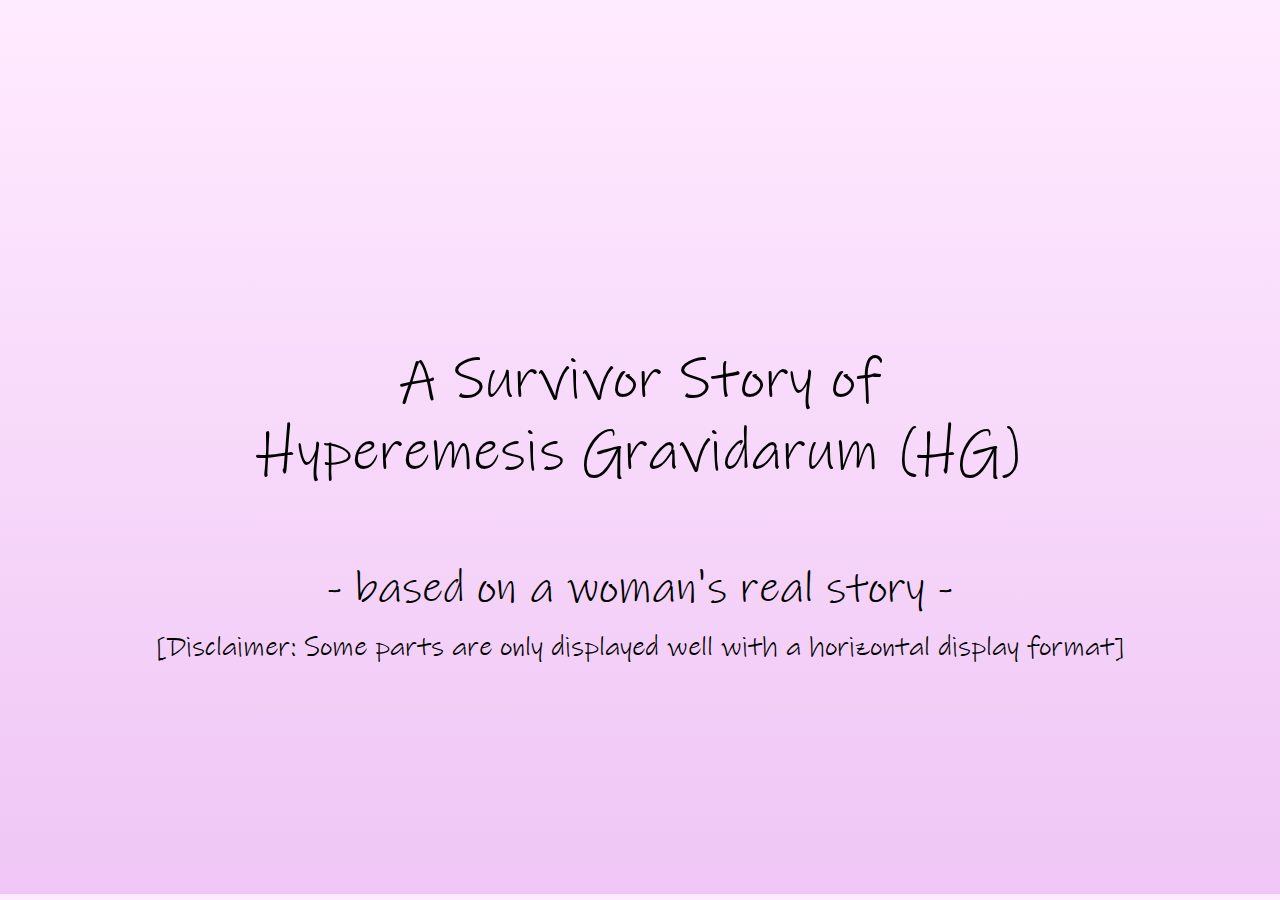
==== commit c9864d64: "Add files via upload" ====
--- a/index.html
+++ b/index.html
@@ -13,9 +13,9 @@
 <body>  
   <article class = "snap">
     <section class="child" style="background-image: linear-gradient(180deg, #ffebff, #efc6f5); font-size: 9vh;">
-        <div style="margin-top: 39vh;"> A Survivor Story of <br> Hyperemesis Gravidarum (HG) <br><br> 
-        <p style="font-size: smaller">- based on a woman's real story -</p>
-        <p style="font-size: 2.3vw; margin-top: 1vh">[Disclaimer: Some parts are only displayed well with a horizontal display format]</p> </div>
+        <div style="margin-top: 39vh; font-size: 4.5vw"> A Survivor Story of <br> Hyperemesis Gravidarum (HG) <br><br> 
+        <p style="font-size: 3.5vw">- based on a woman's real story -</p>
+        <p style="font-size: 2.3vw; margin-top: 1.2vh">[Disclaimer: Some parts are only displayed well with a horizontal display format]</p> </div>
         <!-- <img src="svg/Title.png" ></img> -->
     </section>
 
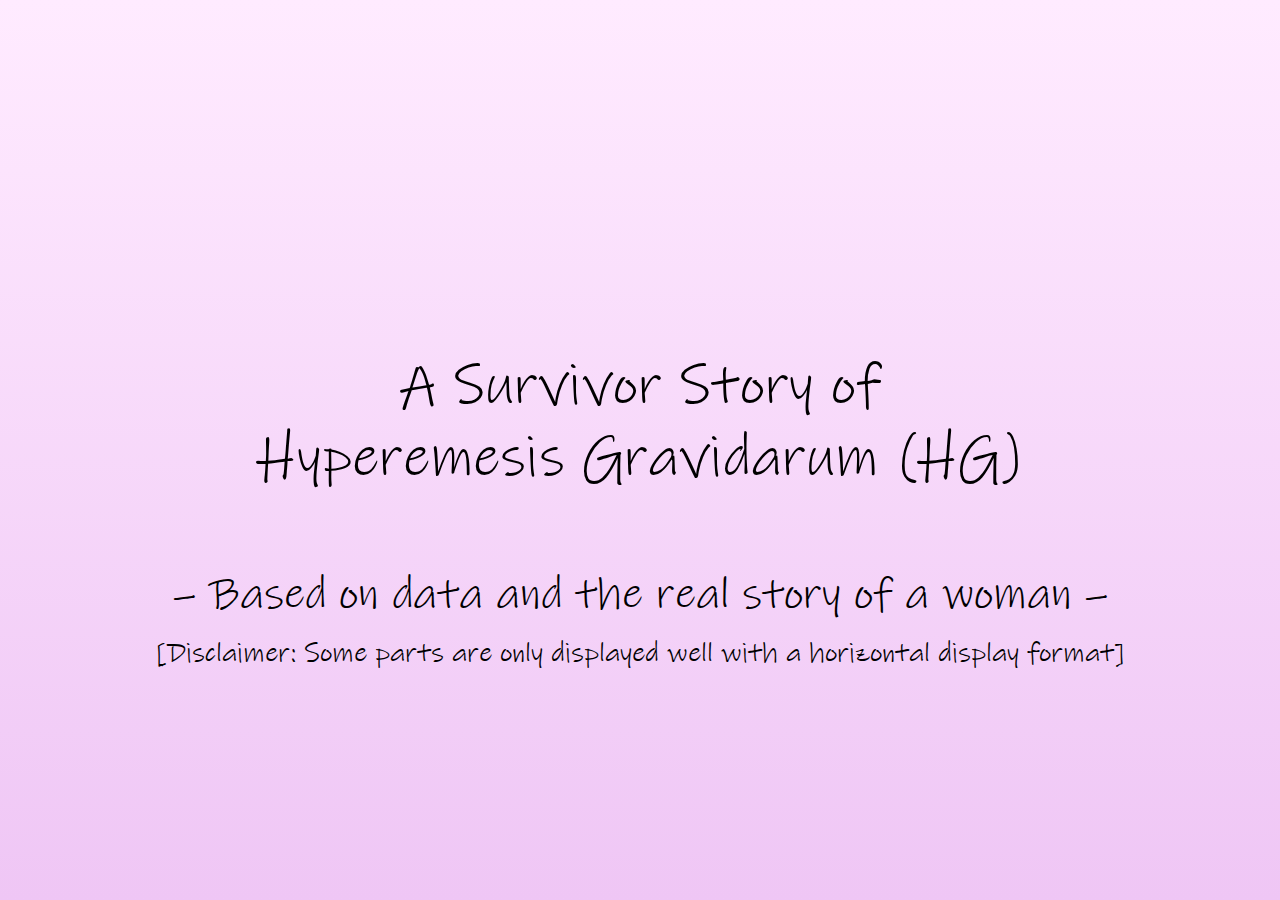
==== commit 98263314: "Add files via upload" ====
--- a/index.html
+++ b/index.html
@@ -12,65 +12,63 @@
 
 <body>  
   <article class = "snap">
-    <section class="child" style="background-image: linear-gradient(180deg, #ffebff, #efc6f5); font-size: 9vh;">
-        <div style="margin-top: 39vh; font-size: 4.5vw"> A Survivor Story of <br> Hyperemesis Gravidarum (HG) <br><br> 
-        <p style="font-size: 3.5vw">- based on a woman's real story -</p>
-        <p style="font-size: 2.3vw; margin-top: 1.2vh">[Disclaimer: Some parts are only displayed well with a horizontal display format]</p> </div>
-        <!-- <img src="svg/Title.png" ></img> -->
-    </section>
-
+    <section class="child" style="margin-top: 5px; background-image: linear-gradient(180deg, #ffebff, #efc6f5); font-size: 9vh;">
+      <div style="font-size: 4.5vw; margin-top: 39vh"> A Survivor Story of <br> Hyperemesis Gravidarum (HG) <br><br> 
+        <p style="font-size: 3.5vw">– Based on data and the real story of a woman –</p>
+        <p style="font-size: 2.3vw; margin-top: 1.2vh">[Disclaimer: Some parts are only displayed well with a horizontal display format]</p> 
+      </div>
+    </section>
+    <!-- section 1 -->
     <section class="child" style="background: #ffebff">
       <p class="intro1" style="font-size: 8vh; color: #fb000092"> Hi! </p>
       <img class="intro-img" src="svg/E1-2.svg"/>
-      <p class="intro2"> My name is Freja Solberg </p>
-    </section>
-
+      <p class="intro2" style="color: #d87093"> My name is Freja Solberg. </p>
+    </section>
+    <!-- section 2 -->
     <section class="child" style="background: #ffebff">
-      <p class="intro1"> It was supposed to be </p>
+      <p class="intro1" style="color: #d87093"> It was supposed to be </p>
       <img class="intro-img" src="svg/E2-2.svg">
-      <p class="intro2"> the happiest time of my life </p> 
-    </section>
-
-    <!-- animated background: https://www.youtube.com/watch?v=YhXxBhInJMI 
-    animated waves: https://www.youtube.com/watch?v=MMNEEdGa5eE--> 
-    <section class="child" style="background-image: linear-gradient(180deg,#a68abcff, #bda3cdff);">
-      <p class="intro1"> But it turned into a </p>
+      <p class="intro2" style="color: #d87093"> the happiest time of my life. </p> 
+    </section>
+      <!-- section 3 -->
+    <section class="child" style="background-image: linear-gradient(180deg,#8865a3, #aa8dbc);">
+      <p class="intro1" style="font-size: 4.6vw;"> But it turned into a </p>
       <img class="intro-img" src="svg/E3-2.svg">
-      <p class="intro2"> NIGHTMARE </p>
-    </section>
-
-    <section class="child" style="background-image: linear-gradient(180deg,#a68abcff, #bda3cdff);">
-      <p class="intro1" style="color: #fff"> I was just 4 weeks pregnant when the </p>
+      <p class="intro2" style="font-size: 5vw"> NIGHTMARE </p>
+    </section>
+    <!-- section 4 -->
+    <section class="child" style="background-image: linear-gradient(180deg,#8865a3, #aa8dbc);">
+      <p class="intro1"> I was just 4 weeks pregnant when the </p>
       <img class="intro-img" src="svg/E4-2.svg">
-      <div class="intro2"> <p class="intro2-2"> Nausea and Vomiting began </p> </div>  
-      <img class="wave" src="svg/waves.svg">
-    </section>
- 
-    <section class="child" style="background-image: linear-gradient(180deg,rgb(147, 111, 170), #a68abcff);">
-      <p class="intro1" style="color: #fff"> I felt sick all the time, sometimes I couldn't even drink. </p>
+      <div class="intro2"> <p class="intro2-2"> Nausea and Vomiting began. </p> </div>  
+      <img class="wave" src="svg/waves-violet.svg">
+    </section>
+    <!-- section 5 --> 
+    <section class="child" style="background-image: linear-gradient(180deg,#8865a3, #aa8dbc);">
+      <p class="intro1"> I felt sick all the time, sometimes I couldn't even drink. </p>
       <img class="intro-img" src="svg/E5-2.svg"/>
       <div class="intro2"> <p class="intro2-2"> I thought, I have to see my doctor ! </p> </div> 
-      <img class="wave" src="svg/waves-2.svg">
-    </section>
-    
-    <section class="child" style="background-image: linear-gradient(180deg,#bda3cdff, #936faa);">
-      <p class="intro1"> My doctor diagnosed me with <a style="color: rgb(71, 29, 139);"> "Hyperemesis Gravidarum"</a>, </p>
+      <img class="wave" src="svg/waves-violet.svg">
+    </section>
+    <!-- section 6 -->     
+    <section class="child" style="background-image: linear-gradient(180deg,#8865a3, #aa8dbc);">
+      <p class="intro1"> My doctor diagnosed me with "Hyperemesis Gravidarum",</p>
       <img class="intro-img" src="svg/E6-2.svg">
-      <div class="intro2"> <p class="intro2-2" style="color: black"> a <a style="color: #e6b9cfff;" > severe </a> form of <a style="color: #9ff4c4ff;"> Nausea and Vomiting</a> during Pregnancy </p> </div> 
-      <img class="wave" src="svg/waves-2.svg" style="margin-top: -20vh;">
-    </section> <br>
-    
-    <section class="child" style="background-image: linear-gradient(180deg,#bda3cdff, #936faa);">
-      <p class="intro1"> He prescribed me <a style="color: rgb(71, 29, 139);"> Anti-nausea Medication</a> </p>
+      <div class="intro2"> <p class="intro2-2"> a <a style="color: #e6b9cfff;" > severe </a> form of <a style="color: #9ff4c4ff;"> Nausea and Vomiting</a> during Pregnancy. </p> </div> 
+      <img class="wave" src="svg/waves-violet.svg" style="margin-top: -25vh;">
+    </section> 
+    <!-- section 7 -->       
+    <section class="child" style="background-image: linear-gradient(180deg,#8865a3, #aa8dbc);">
+      <p class="intro1"> The doctor gave me a prescription for <a style="color: rgb(71, 29, 139);">Anti-nausea Medication.</a> </p>
       <img class="intro-img" src="svg/E7-2.svg">
-      <div class="intro2"> that helped a bit but my <a style="color: #9ff4c4ff;"> symptoms </a> were still <a style="color: #e6b9cfff;" > too severe </a>  </p> 
-    </section>
-
+      <div class="intro2"> That helped a bit but my <a style="color: #9ff4c4ff;"> symptoms </a> were still <a style="color: #e6b9cfff;">too severe.</a>  </p> 
+    </section>
+    <!-- section 8 -->   
     <section class="child" style="background-image: linear-gradient(180deg,#2f2e5a, #60658d);">
-      <p class="intro1" style="color: #fff"> At just 6 weeks pregnant, I already had my first hospital visit.</p>
+      <p class="intro1" style="font-size: 3.2vw;"> At just 6 weeks pregnant, I already had my first hospital visit.</p>
       <img class="intro-img" src="svg/E8-2.svg" style="transform: rotate(3deg)">
-      <div class="intro2"> <p class="intro2-2">  HG can feel quite the same as dying </p> </div> 
-      <img class="wave" src="svg/waves-blue.svg" style="margin-top: -330px">
+      <div class="intro2" style="margin-top: -30px; font-size: 3.2vw;"> <p class="intro2-2"> I obtained fluids against dehydration, medication and treatment.<br>HG can feel quite the same as dying. </p> </div> 
+      <img class="wave" src="svg/waves-blue.svg" style="margin-top: -40vh">
     </section>
 
     <!-- GIF animation with Inkscape and Gimp: https://logosbynick.com/create-animated-gifs-in-inkscape/-->
@@ -83,7 +81,7 @@
           <img src="svg/gdf.svg" style="margin: 0 0 -10px -5px;"> 
           <a class="blood"> Growth Factor (GDF15): <br></a> 
           A Hormone released by the <a class="placenta"> growing Placenta </a> is transmitted to the brain via <a class="blood"> bloodstream </a> where it triggers the receptors in the Vomiting Center.
-          <p style="font-size: 3vh; padding-top: 10px;">[<a class="link" href="https://pubmed.ncbi.nlm.nih.gov/31515515/" target="_blank"> Fejzo 2019</a>]</p> </p>
+          <p style="font-size: 3vh; padding-top: 10px;">[<a class="link" href="https://pubmed.ncbi.nlm.nih.gov/31515515/" target="_blank">Fejzo 2019</a>]</p> </p>
         </p>  <!-- target="_blank" opens link in a new tab -->
       </div>
     </section>
@@ -103,17 +101,18 @@
   
     <section class="child" style="background: #e9d6fbff">
         <p class="intro1" style="color: #4d4d4d; padding-top: 25vh; padding-left: 25vw; text-align: left;"> Data </p>
-        <p style="font-size: 3vh; color: #4d4d4d; font-family: 'Segoe UI', Tahoma, Geneva, Verdana, sans-serif; 
+        <p style="font-size: 1.5vw; color: #4d4d4d; font-family: 'Segoe UI', Tahoma, Geneva, Verdana, sans-serif; 
           padding: 7vh 20vw 20vh 25vw; text-align: left;"> 
           The following representation uses data from <br> 
-          <b>"The Norwegian Mother, Father and Child Cohort Study (MoBa)"</b>* <br> 
-          *Den norske mor, far og barn-undersøkelsen <br><br> 
-          MoBa is an ongoing long-term prospective cohort study of 95,000 pregnant Norwegian women and their children
-          (Enrollment: 1999−2008)</p>
+          <b>"The Norwegian Mother, Father and Child Cohort Study (MoBa)"</b><br> 
+          (<a style="font-style: italic">Norweg.</a> "Den norske mor, far og barn-undersøkelsen") <br><br> 
+          MoBa is an ongoing long-term prospective cohort study (Enrollment: 1999−2008).<br>
+          In the following, we will visualize data of 102,810 pregnant Norwegian women.
+          </p>
     </section>
    
     <section class="child" style="background: linear-gradient(360deg, #0e0b28 0%, #1d1d50 60%, #4c49a7 100%);">
-      <img src="svg/intro-DV-orange-path2.svg" style="width: 100vw">
+      <img src="svg/intro-DV-orange-path2.svg" style="width: 100vw;">
       <p class="intro2" style= "color: #fff"> 
         How do women with HG feel ? <br></p>
         <p style= "color: #fff; font-size: 3.5vh;"> (We will use the colors in the following visualization)</p> 
@@ -205,17 +204,42 @@
           <div class="griditem"></div>
           <div class="griditem"></div>
           <!-- second row with content in second column -->
-          <div class="griditem"></div>
+          <div class="annotation_left">
+            <p class="annotation_all_women">
+              102,810 <br> women <br> in total
+            </p>
+          </div>
           <div class="griditem">
             <div class="dataviz">
               <div id="svg-pos1-3-1"></div>
               <img class="img-stages" src="svg/icons-pregnancy-stages.svg">
-            </div>              
-          </div>
+
+              <div class="label-box">
+                <div class="area-label-item">
+                  <div class="g-element"></div>
+                  <div class="txt-element"></div>
+                </div>
+                <div class="area-label-item">
+                  <div class="g-element"></div>
+                  <div class="txt-element"></div>
+                </div>
+                <div class="area-label-item">
+                  <div class="g-element">
+                    <svg viewBox="0 0 40 40" xmlns="http://www.w3.org/2000/svg">
+                      <circle cx="20" cy="20" r="10" fill="#00d02395"/>
+                    </svg>
+                  </div>
+                  <div class="txt-element">Nausea with Vomiting</div>
+                </div>
+              </div>
+            </div>             
+          </div> 
           <!-- third row with 2 empty columns -->
           <div class="griditem"></div> 
           <div class="griditem"></div>
-        </div>
+          
+        </div>
+
 
         <div class="rightcolumn">
           <!-- first row with 2 empty columns -->
@@ -244,34 +268,64 @@
           <div class="griditem"></div>
           <div class="griditem"></div>
           <!-- second row with content in second column -->
-          <div class="griditem"></div>
+          <div class="annotation_left">
+            <p class="annotation_all_women">
+              102,810 <br> women <br> in total
+            </p>
+          </div>
           <div class="griditem">
             <div class="dataviz">
-            <svg id="svg-pos1-3-2" width="750" height="480"></svg> 
-            <svg id="svg-pos3" width="750" height="480" display="none" ></svg> <!-- style="border-style:dotted" -->
-            <img class="img-stages" src="svg/icons-pregnancy-stages.svg">
-            <button class="zoom-button" type="button" onClick="displaychart(); zoomin()"> Zoom in! </button>
-          </div>              
-        </div>
-        <!-- third row with 2 empty columns -->
-        <div class="griditem"></div> 
-        <div class="griditem"></div>
-      </div>
-
-      <div class="rightcolumn">
-        <!-- first row with 2 empty columns -->
-        <div class="griditem"></div>
-        <div class="griditem"></div>
-        <!-- second row with content in second column -->
-        <div class="griditem"> 
-          <p class="datavis_descript"> Red shows the amount of women “<a class="underliner" style="-webkit-text-decoration-color: #ff3300ff; /* Safari */ 
-              text-decoration-color: #ff3300ff;">hospitalized</a>” due to long-term Nausea and Vomiting (overall 3 
-              <img src="svg/percent.svg" style="height: 30px; margin: 0 0 -5px -5px;"> of all women). However, researchers assume that many HG cases are not reported.</p>
-        </div>
-        <div class="griditem"></div>
-        <!-- third row with 2 empty columns -->
-        <div class="griditem"></div>
-        <div class="griditem"></div>
+              <svg id="svg-pos1-3-2" width="750" height="480"></svg> 
+              <svg id="svg-pos3" width="750" height="480" display="none" ></svg> <!-- style="border-style:dotted" -->
+              <img class="img-stages" src="svg/icons-pregnancy-stages.svg">
+              <button class="zoom-button" type="button" onClick="displaychart(); zoomin()"> Zoom in! </button>
+
+              <div class="label-box" style="margin-left: 150px;">
+                <div class="area-label-item">
+                  <div class="g-element"></div>
+                  <div class="txt-element"></div>
+                </div>
+                
+                <div class="area-label-item">
+                  <div class="g-element">
+                    <svg viewBox="0 0 40 40" xmlns="http://www.w3.org/2000/svg">
+                      <circle cx="20" cy="20" r="10" fill="#00d02395"/>
+                    </svg>
+                  </div>
+                  <div class="txt-element">Nausea with Vomiting</div>
+                </div>
+
+                <div class="area-label-item">
+                  <div class="g-element">
+                    <svg viewBox="0 0 40 40" xmlns="http://www.w3.org/2000/svg">
+                      <circle cx="20" cy="20" r="10" fill="#ff3300ff"/>
+                    </svg>
+                  </div>
+                  <div class="txt-element">Hospitalized women</div>
+                </div>
+              </div>
+            </div> 
+          </div>
+          <!-- third row with 2 empty columns -->
+          <div class="griditem"></div> 
+          <div class="griditem"></div>             
+        </div>
+        
+        <div class="rightcolumn">
+          <!-- first row with 2 empty columns -->
+          <div class="griditem"></div>
+          <div class="griditem"></div>
+          <!-- second row with content in second column -->
+          <div class="griditem"> 
+            <p class="datavis_descript"> Red shows the amount of women “<a class="underliner" style="-webkit-text-decoration-color: #ff3300ff; /* Safari */ 
+                text-decoration-color: #ff3300ff;">hospitalized</a>” due to long-term Nausea and Vomiting (overall 3 
+                <img src="svg/percent.svg" style="height: 30px; margin: 0 0 -5px -5px;"> of all women). However, researchers assume that many HG cases are not reported.</p>
+          </div>
+          <div class="griditem"></div>
+          <!-- third row with 2 empty columns -->
+          <div class="griditem"></div>
+          <div class="griditem"></div>
+        </div>
       </div>
     </section>
     <!-- END OF DATA VISUALIZATION PART 3 zoom -->
@@ -284,9 +338,13 @@
           <div class="griditem"></div>
           <div class="griditem"></div>
           <!-- second row with content in second column -->
-          <div class="griditem"></div>
-          <div class="griditem">
-            <div class="dataviz">
+          <div class="annotation_left">
+            <p class="annotation_all_women">
+              102,810 <br> women <br> in total
+            </p>
+          </div>
+          <div class="griditem">
+            <!-- <div class="dataviz"> -->
             <svg id="svg-pos1-4" width="750" height="480">
               <defs>
                 <linearGradient id="gradient-green">  <!-- for missing data -->
@@ -297,32 +355,53 @@
                   <stop offset="53%" stop-color="#00d02388" />
                   <stop offset="100%" stop-color="#00d02388" />
                 </linearGradient>
-            </defs>
+              </defs>
             </svg> 
             <img class="img-stages" src="svg/icons-pregnancy-stages.svg">
-          </div>              
-        </div>
+
+            <div class="label-box" style="margin-left: 260px;">
+              <div class="area-label-item" >
+                <div class="g-element">
+                  <svg viewBox="0 0 40 40" xmlns="http://www.w3.org/2000/svg">
+                    <circle cx="20" cy="20" r="10" fill="#00d02395"/>
+                  </svg>
+                </div>
+                <div class="txt-element">Nausea with Vomiting</div>
+              </div>
+
+              <div class="area-label-item">
+                <div class="g-element">
+                  <svg viewBox="0 0 40 40" xmlns="http://www.w3.org/2000/svg">
+                    <circle cx="20" cy="20" r="10" fill="#ff3300ff"/>
+                  </svg>
+                </div>
+                <div class="txt-element">Hospitalized women</div>
+              </div>
+              
+            </div> 
+          </div>             
         <!-- third row with 2 empty columns -->
-        <div class="griditem"></div> 
-        <div class="griditem"></div>
-      </div>
-
-      <div class="rightcolumn">
-        <!-- first row with 2 empty columns -->
-        <div class="griditem"></div>
-        <div class="griditem"></div>
-        <!-- second row with content in second column -->
-        <div class="griditem"> 
-          <p class="datavis_descript"> 
-            As you can see, the percentage of women affected, decreases with the fourth month. But for women with HG it can 
-            <a class="underliner" style="-webkit-text-decoration-color: #00d023; /* Safari */ 
-            text-decoration-color: #00d023;"> last the entire pregnancy </a>.
-          </p>
-        </div>
-        <div class="griditem"></div>
-        <!-- third row with 2 empty columns -->
-        <div class="griditem"></div>
-        <div class="griditem"></div>
+          <div class="griditem"></div> 
+          <div class="griditem"></div>
+        </div>
+
+        <div class="rightcolumn">
+          <!-- first row with 2 empty columns -->
+          <div class="griditem"></div>
+          <div class="griditem"></div>
+          <!-- second row with content in second column -->
+          <div class="griditem"> 
+            <p class="datavis_descript"> 
+              As you can see, the percentage of women affected, decreases in the fourth month. But for women with HG it can 
+              <a class="underliner" style="-webkit-text-decoration-color: #00d023; /* Safari */ 
+              text-decoration-color: #00d023;">last the entire pregnancy</a>.
+            </p>
+          </div>
+          <div class="griditem"></div>
+          <!-- third row with 2 empty columns -->
+          <div class="griditem"></div>
+          <div class="griditem"></div>
+        </div>
       </div>
     </section>
     <!-- END OF DATA VISUALIZATION PART 4 -->
@@ -377,43 +456,60 @@
         <div class="leftcolumn2">
           <div class="annotation_left">
             <p class="annotation_all_women">
-              All <br> women
+              All <br> 102,810 <br> women
             </p>
           </div>
 
-          <div class="griditem" style="padding-left: -20px">
-            <svg id="svg-pos1-6" width="750" height="480" style="position:relative; z-index: 2"></svg>
-            <!-- <img class="img-stages2" src="svg/icons-pregnancy-stages.svg"> -->
+          <div class="griditem" style="padding-left: -20px;">
+              <svg id="svg-pos1-6" width="750" height="460" 
+              style="position: relative; z-index: 2"></svg>
           </div>
             
           <div class="griditem">
             <div class="annotation_left">
               <p class="annotation_side_symptoms"> 
-                Subgroup: only women reported Nausea with Vomiting</p>
+                Side symptoms of <a style="color:#00d023">women</a> who report nausea with vomiting</p>
             </div>
           </div> 
 
-          <div class="griditem"> 
-            <svg id="svg-neg1-1" width="750" height="480" style="margin-top: -130px;"> 
-              <defs>
-                <linearGradient id="gradient_ocean" x1="0%" y1="100%" x2="0%" y2="0%">  <!-- ocean -->
-                  <stop offset="0%" stop-color="rgb(14, 11, 40)" />
-                  <stop offset="30%" stop-color="rgb(29, 29, 80)" />
-                  <stop offset="100%" stop-color="rgb(76, 73, 167)" />
-                </linearGradient>
-              </defs>
-            </svg>
+          <div class="griditem" style="margin-top: 25px;"> 
+            <svg id="svg-neg1-6" width="750" height="460"></svg>
+
+            <div class="label-box-neg" style="margin-left: 95px;">
+              <div class="area-label-item">
+                <div class="g-element"></div>
+                <div class="txt-element"></div>
+              </div>
+              
+              <div class="area-label-item">
+                <div class="g-element">
+                  <svg viewBox="0 0 40 40" xmlns="http://www.w3.org/2000/svg">
+                    <circle cx="20" cy="20" r="10" fill="#00d02395"/>
+                  </svg>
+                </div>
+                <div class="txt-element">Nausea with Vomiting</div>
+              </div>
+
+              <div class="area-label-item">
+                <div class="g-element">
+                  <svg viewBox="0 0 40 40" xmlns="http://www.w3.org/2000/svg">
+                    <circle cx="20" cy="20" r="10" fill="#92a2c3"/>
+                  </svg>
+                </div>
+                <div class="txt-element">Unusual Fatigue/ Drowsiness</div>
+              </div>
+            </div>
           </div>
           
           <div class="grid-item"></div>
 
           <div class="grid-item">
-            <div id="face-fatigue"width="50" height="50" style="margin-left: -45px;">
-              <img src="svg/E4-2.svg" width="50" height="50">
+            <div id="face-fatigue" width="50" height="50">
+              <img src="svg/E4-2.svg" width="40" height="40">
               <span class="tooltipbox">
                 <table>
                   <tr>
-                      <td><img src="svg/fatigue.svg" width="200" height="200"></td>
+                      <td><img src="svg/fatigue_blurred.svg" width="200" height="200"></td>
                       <td>
                           <div class = "fatigue">Unusual Fatigue/Drowsiness</div>
                           <div class = "quote"> “(...) needing to constantly visit 
@@ -424,6 +520,10 @@
               </span>
             </div>
           </div>
+          <div class="grid-item"></div>
+          <div class="grid-item"></div>
+          <div class="grid-item"></div>
+          
         </div>
 
         <div class="rightcolumn">
@@ -432,20 +532,20 @@
           <div class="griditem">
             <p class="datavis_descript_2"> 
               What is below the iceberg? <br><br>
-              HG affects the whole body and mind. <br> The most common symptom is “<a class="underliner" style="-webkit-text-decoration-color: #92a2c3; /* Safari */ 
-              text-decoration-color: #92a2c3;">Usual Fatigue and Drowsiness</a>”. 
+              HG affects the whole body and mind. <br> The most common symptom is <a class="underliner" style="-webkit-text-decoration-color: #92a2c3; /* Safari */ 
+              text-decoration-color: #92a2c3;">unusual fatigue and drowsiness</a>. 
             </p>
             <p class="datavis_descript_small">
-             Note that in the chart below we only show the subgroup of women reported “<a class="underliner" style="-webkit-text-decoration-color: #00d023; /* Safari */ 
-             text-decoration-color: #00d023;">Nausea with Vomiting</a>”.
+             Note that in the chart below we only show the subgroup of women reported <a class="underliner" style="-webkit-text-decoration-color: #00d023; /* Safari */ 
+             text-decoration-color: #00d023;">nausea with vomiting</a>.
             </p>
-            <p class="datavis_descript_2"> 
-              For example, if they reported “<a class="underliner" style="-webkit-text-decoration-color: #00d023; /* Safari */ 
-              text-decoration-color: #00d023;">Nausea with Vomiting</a>” in the first month,
+            <p class="datavis_descript_small"> 
+              For example, if women reported <a class="underliner" style="-webkit-text-decoration-color: #00d023; /* Safari */ 
+              text-decoration-color: #00d023;">nausea with vomiting</a> in the first month,
               <a class="underliner" style="-webkit-text-decoration-color: #92a2c3; /* Safari */ 
-              text-decoration-color: #92a2c3;"> 52 percent </a> 
-              of them also reported “<a class="underliner" style="-webkit-text-decoration-color: #92a2c3; /* Safari */ 
-              text-decoration-color: #92a2c3;">Usual Fatigue and Drowsiness</a>” in the first month.  
+              text-decoration-color: #92a2c3;">52 percent</a> 
+              of them also reported <a class="underliner" style="-webkit-text-decoration-color: #92a2c3; /* Safari */ 
+              text-decoration-color: #92a2c3;">unusual fatigue and drowsiness</a> in the first month.  
             </p>
           </div>
         </div>
@@ -460,64 +560,91 @@
         <div class="leftcolumn2">
           <div class="annotation_left">
             <p class="annotation_all_women">
-              All <br> women
+              All <br> 102,810 <br> women
             </p>
           </div>
 
           <div class="griditem" style="padding-left: -20px">
-            <svg id="svg-pos1-7" width="750" height="480" style="position:relative; z-index: 2"></svg> 
+            <svg id="svg-pos1-7" width="750" height="460" 
+            style="position: relative; z-index: 2"></svg> 
           </div>
               
           <div class="griditem">
             <div class="annotation_left">
               <p class="annotation_side_symptoms"> 
-                Side Symptoms of Subgroup (only women reported Nausea with Vomiting)</p>
+                Side symptoms of <a style="color:#00d023">women</a> who report nausea with vomiting</p>
             </div>
           </div>
         
-          <div class="griditem"> 
-            <svg id="svg-neg1-2" width="750" height="480" style="margin-top: -129px;"> 
-              <defs>
-                <linearGradient id="gradient_ocean" x1="0%" y1="100%" x2="0%" y2="0%">  <!-- ocean -->
-                  <stop offset="0%" stop-color="rgb(14, 11, 40)" />
-                  <stop offset="30%" stop-color="rgb(29, 29, 80)" />
-                  <stop offset="100%" stop-color="rgb(76, 73, 167)" />
-                </linearGradient>
-              </defs>
-            </svg>
+          <div class="griditem" style="margin-top: 25px;">
+            <svg id="svg-neg1-7" width="750" height="460"></svg>
+
+            <div class="label-box-neg">
+              <div class="area-label-item">
+                <div class="g-element"></div>
+                <div class="txt-element"></div>
+              </div>
+
+              <div class="area-label-item">
+                <div class="g-element">
+                  <svg viewBox="0 0 40 40" xmlns="http://www.w3.org/2000/svg">
+                    <circle cx="20" cy="20" r="10" fill="#00d02395"/>
+                  </svg>
+                </div>
+                <div class="txt-element">Nausea with Vomiting</div>
+              </div>
+
+              <div class="area-label-item">
+                <div class="g-element">
+                  <svg viewBox="0 0 40 40" xmlns="http://www.w3.org/2000/svg">
+                    <circle cx="20" cy="20" r="10" fill="#92a2c3"/>
+                  </svg>
+                </div>
+                <div class="txt-element">Unusual Fatigue/ Drowsiness</div>
+              </div>
+
+              <div class="area-label-item">
+                <div class="g-element">
+                  <svg viewBox="0 0 40 40" xmlns="http://www.w3.org/2000/svg">
+                    <circle cx="20" cy="20" r="10" fill="#ff794bed"/>
+                  </svg>
+                </div>
+                <div class="txt-element">Headaches</div>
+              </div>
+            </div>
           </div>
           
           <div class="grid-item">
-            <div id="face-headache" width="50" height="50"  style="margin-left: 420px; margin-top:-160px">
-              <img src="svg/E4-2.svg" width="50" height="50">
+            <div id="face-headache" width="50" height="50">
+              <img src="svg/E4-2.svg" width="40" height="40">
               <span class="tooltipbox">
                 <table>
                   <tr>
                       <td><img src="svg/headache.svg" width="200" height="200"></td>
                       <td>
                           <div class="headache" style="color: #ff794b;">Headache</div>
-                          <div class="quote"> “I was in so much pain” </div>
+                          <div class="quote">“I was in so much pain” </div>
                       </td>
                   </tr>
                 </table> 
               </span>
             </div>
-
-          </div>
           
-          <div class="grid-item">
-            <div id="face-fatigue" width="50" height="50" style="margin-left: -50px">
-              <img src="svg/E4-2.svg" width="50" height="50">
+          </div>
+          
+          <div class="grid-item">
+            <div id="face-fatigue" width="50" height="50">
+              <img src="svg/E4-2.svg" width="40" height="40">
               <span class="tooltipbox">
                 <table>
                   <tr>
-                      <td><img src="svg/fatigue.svg" width="200" height="200"></td>
-                      <td>
-                          <div class="fatigue">Unusual Fatigue/Drowsiness</div>
-                          <div class="quote"> “(...) needing to constantly visit 
-                            the hospital for being so weak that I would faint, 
-                            not be able to eat, or fall over from dizziness, (…)” </div>
-                      </td>
+                    <td><img src="svg/fatigue_blurred.svg" width="200" height="200"></td>
+                    <td>
+                        <div class="fatigue">Unusual Fatigue/Drowsiness</div>
+                        <div class="quote">“(...) needing to constantly visit 
+                          the hospital for being so weak that I would faint, 
+                          not be able to eat, or fall over from dizziness, (…)” </div>
+                    </td>
                 </table> 
               </span>
             </div>
@@ -530,9 +657,10 @@
           <div class="griditem"></div>
           <div class="griditem"> 
             <p class="datavis_descript" style="margin-top: 100px"> 
-              Nausea and Vomiting over a longer period can lead to life-threatening <a class="underliner" style="-webkit-text-decoration-color: #ff794b; /* Safari */ 
-              text-decoration-color: #ff794b;">dehydration</a> which causes "<a class="underliner" style="-webkit-text-decoration-color: #ff794b; /* Safari */ 
-              text-decoration-color: #ff794b;">Headaches</a>”.
+              Nausea and Vomiting over a longer period cause <a class="underliner" style="-webkit-text-decoration-color: #ff794b; /* Safari */ 
+              text-decoration-color: #ff794b;">physical stress</a> and can lead to life-threatening <a class="underliner" style="-webkit-text-decoration-color: #ff794b; /* Safari */ 
+              text-decoration-color: #ff794b;">dehydration</a>, which causes <a class="underliner" style="-webkit-text-decoration-color: #ff794b; /* Safari */ 
+              text-decoration-color: #ff794b;">headaches</a>.
             </p> 
           </div>
         </div>
@@ -545,25 +673,221 @@
     <section class="child">
       <div class="section-dataviz">
         <div class="leftcolumn2">
-          <div class="annotation_left">
+          <div class="griditem">
             <p class="annotation_all_women">
-              All <br> women
+              All <br> 102,810 <br> women
             </p>
           </div>
 
           <div class="griditem" style="padding-left: -20px">
-            <svg id="svg-pos1-8" width="750" height="480" style="position:relative; z-index: 2"></svg> 
+            <svg id="svg-pos1-8" width="750" height="460" 
+            style="position:relative; z-index: 2"></svg> 
           </div>
               
           <div class="griditem">
             <div class="annotation_left">
               <p class="annotation_side_symptoms"> 
-                Side Symptoms of Subgroup (only women reported Nausea with Vomiting)</p>
+                Side symptoms of <a style="color:#00d023">women</a> who report nausea with vomiting</p>
             </div>
           </div> 
           
-          <div class="griditem">
-            <svg id="svg-neg1-3" width="750" height="480" style="margin-top: -100px;"> 
+          <div class="griditem" style="margin-top: 25px;">
+            <svg id="svg-neg1-8" width="750" height="460"> 
+              <defs>
+                <linearGradient id="gradient01">  <!-- for missing data -->
+                  <stop offset="00%" stop-color="#0022ff85" />
+                  <stop offset="30%" stop-color="#0022ff80" />
+                  <stop offset="49%" stop-color="#0022ff80" />
+                  <stop offset="53%" stop-color="#0022ff11" />
+                  <stop offset="60%" stop-color="#0022ff00" />
+                </linearGradient>
+              </defs>
+            </svg>
+         
+            <div class="label-box-neg">
+              <div class="area-label-item">
+                <div class="g-element">
+                  <svg viewBox="0 0 40 40" xmlns="http://www.w3.org/2000/svg">
+                    <circle cx="20" cy="20" r="10" fill="#00d02395"/>
+                  </svg>
+                </div>
+                <div class="txt-element">Nausea with Vomiting</div>
+              </div>
+
+              <div class="area-label-item">
+                <div class="g-element">
+                  <svg viewBox="0 0 40 40" xmlns="http://www.w3.org/2000/svg">
+                    <circle cx="20" cy="20" r="10" fill="#92a2c3"/>
+                  </svg>
+                </div>
+                <div class="txt-element">Unusual Fatigue/ Drowsiness</div>
+              </div>
+
+              <div class="area-label-item">
+                <div class="g-element">
+                  <svg viewBox="0 0 40 40" xmlns="http://www.w3.org/2000/svg">
+                    <circle cx="20" cy="20" r="10" fill="#ff794bed"/>
+                  </svg>
+                </div>
+                <div class="txt-element">Headaches</div>
+              </div>
+
+              <div class="area-label-item">
+                <div class="g-element">
+                  <svg viewBox="0 0 40 40" xmlns="http://www.w3.org/2000/svg">
+                    <circle cx="20" cy="20" r="10" fill="#0022ff85"/>
+                  </svg>
+                </div>
+                <div class="txt-element">Sleeping Problems</div>
+              </div>
+
+              <div class="area-label-item">
+                <div class="g-element">
+                  <svg viewBox="0 0 40 40" xmlns="http://www.w3.org/2000/svg">
+                    <circle cx="20" cy="20" r="10" fill="#1119"/>
+                  </svg>
+                </div>
+                <div class="txt-element">Depression</div>
+              </div>
+            </div>
+          </div>
+
+          <div class="grid-item">
+            <div id="face-headache" width="50" height="50">
+              <img src="svg/E4-2.svg" width="40" height="40">
+              <span class="tooltipbox">
+                <table>
+                  <tr>
+                    <td><img src="svg/headache.svg" width="200" height="200"></td>
+                    <td>
+                      <div class="headache" style="color: #ff794b">Headache</div>
+                      <div class="quote">“I was in so much pain” </div>
+                    </td>
+                  </tr>
+                </table> 
+              </span>
+            </div>
+          </div>
+
+          <div class="grid-item">
+            <div id="face-fatigue"width="50" height="50">
+              <img src="svg/E4-2.svg" width="40" height="40">
+              <span class="tooltipbox">
+                <table>
+                  <tr>
+                      <td><img src="svg/fatigue_blurred.svg" width="200" height="200"></td>
+                      <td>
+                          <div class = "fatigue">Unusual Fatigue/Drowsiness</div>
+                          <div class = "quote"> “(...) needing to constantly visit 
+                            the hospital for being so weak that I would faint, 
+                            not be able to eat, or fall over from dizziness, (…)” </div>
+                      </td>
+                </table> 
+              </span>
+            </div>
+          </div>
+
+          <div class="grid-item">
+            <div id="face-depress" width="50" height="50">
+              <img src="svg/E4-2.svg" width="40" height="40">
+              <span class="tooltipbox" style="background-color: #111">
+                <table>
+                  <tr>
+                      <td><img src="svg/depression.svg" width="200" height="200"></td>
+                      <td>
+                          <div class="depress" style="color: white">Depression</div>
+                          <div class="quote" style="color: white"> “I constantly told the doctors at the hospital that I couldn't bear it anymore.” </div>
+                      </td>
+                  </tr>
+                </table> 
+              </span>
+            </div>
+          </div>
+
+          <div class="grid-item">
+            <div id="face-sleep" width="50" height="50">
+              <img src="svg/E4-2.svg" width="40" height="40">
+              <span class="tooltipbox" style="background-color: #333">
+                <table>
+                  <tr>
+                      <td><img src="svg/sleep.svg" width="200" height="200"></td>
+                      <td>
+                          <div class="sleep" style="color: white">Sleeping Problems</div>
+                          <div class="quote" style="color: white"> “My vomiting was so severe that I barely 
+                            slept at night and constantly had my head in the toilet or a bucket.” </div>
+                      </td>
+                  </tr>
+                </table> 
+              </span>
+            </div>
+          </div>
+          
+        </div>
+      
+        <div class="rightcolumn2">
+          <div class="griditem"></div>
+          <div class="griditem"></div>
+          <div class="griditem">
+            <p class="datavis_descript" style="margin-top: -300px"> <a class="underliner" style="-webkit-text-decoration-color: #0022ff; /* Safari */ 
+                  text-decoration-color: #0022ff;">Sleeping problems</a> and <a class="underliner" style="-webkit-text-decoration-color: #0022ff; /* Safari */ 
+                  text-decoration-color: #300;">depression</a> are psychologically serious problems that require immediate medical and psychological help.
+            </p> 
+            <p class="datavis_descript_small">
+              (Note that the data for sleeping problems from month 4 to 8+ is missing)<br><br><br>
+            </p>
+            <p class="datavis_descript_below">How do the symptoms look like in women who have not experienced HG?</p>
+          </div>
+        </div>
+      </div>
+    </section>
+    <!-- END OF DATA VISUALIZATION PART 8 -->
+
+    <section class="child">
+      <p style="font-size: 3vw; background: #fbedfd; padding-top:4vh; padding-bottom: 4vh;">
+        How do the symptoms look like in women<br>who have not experienced HG?</p>
+      <div class="section-dataviz">             
+        <div class="leftcolumn3"> 
+          <div class="text-column3" style="text-align: center;">
+            <p>We compare our focus group<br>(nausea with vomiting) ... </p>
+          </div>
+        </div>
+
+        <div class="rightcolumn3">
+          <div class="text-column3">
+            <span style="display: inline-block; vertical-align: middle;">
+              <p> ... with two other groups (right hand side): <br>
+              1. reported nausea without vomiting <br>
+              2. reported neither nausea nor vomiting</p>
+            </span>
+          </div>      
+        </div>
+      </div>
+    </section>
+
+    <!-- START OF DATA VISUALIZATION PART 9 - ONLY NAUSEA-->
+    <section class="child">
+      <div class="section-dataviz">
+        <div class="leftcolumn2">
+          <div class="griditem">
+            <p class="annotation_all_women">
+              All <br> 102,810 <br> women
+            </p>
+          </div>
+
+          <div class="griditem" style="padding-left: -20px;">
+            <svg id="svg-pos1-9" width="750" height="460" 
+            style="position:relative; z-index: 2"></svg> 
+          </div>
+              
+          <div class="griditem">
+            <div class="annotation_left">
+              <p class="annotation_side_symptoms"> 
+                Side symptoms of <a style="color:#00d023">women</a> who report nausea with vomiting</p>
+            </div>
+          </div> 
+          
+          <div class="griditem" style="margin-top: 25px">
+            <svg id="svg-neg1-9" width="750" height="460"> 
               <defs>
                 <linearGradient id="gradient01">  <!-- for missing data -->
                   <stop offset="00%" stop-color="#0022ff85" />
@@ -574,18 +898,66 @@
                 </linearGradient>
             </defs>
             </svg>
+
+            <div class="label-box-neg">
+              <div class="area-label-item">
+                <div class="g-element">
+                  <svg viewBox="0 0 40 40" xmlns="http://www.w3.org/2000/svg">
+                    <circle cx="20" cy="20" r="10" fill="#00d02395"/>
+                  </svg>
+                </div>
+                <div class="txt-element">Nausea with Vomiting</div>
+              </div>
+
+              <div class="area-label-item">
+                <div class="g-element">
+                  <svg viewBox="0 0 40 40" xmlns="http://www.w3.org/2000/svg">
+                    <circle cx="20" cy="20" r="10" fill="#92a2c3"/>
+                  </svg>
+                </div>
+                <div class="txt-element">Unusual Fatigue/ Drowsiness</div>
+              </div>
+
+              <div class="area-label-item">
+                <div class="g-element">
+                  <svg viewBox="0 0 40 40" xmlns="http://www.w3.org/2000/svg">
+                    <circle cx="20" cy="20" r="10" fill="#ff794bed"/>
+                  </svg>
+                </div>
+                <div class="txt-element">Headaches</div>
+              </div>
+
+              <div class="area-label-item">
+                <div class="g-element">
+                  <svg viewBox="0 0 40 40" xmlns="http://www.w3.org/2000/svg">
+                    <circle cx="20" cy="20" r="10" fill="#0022ff85"/>
+                  </svg>
+                </div>
+                <div class="txt-element">Sleeping Problems</div>
+              </div>
+
+              <div class="area-label-item">
+                <div class="g-element">
+                  <svg viewBox="0 0 40 40" xmlns="http://www.w3.org/2000/svg">
+                    <circle cx="20" cy="20" r="10" fill="#1119"/>
+                  </svg>
+                </div>
+                <div class="txt-element">Depression</div>
+              </div>
+            </div>
+
           </div>
           
           <div class="grid-item">
-            <div id="face-depress" width="50" height="50" style="padding-top: 200px; padding-left: 670px">
-              <img src="svg/E4-2.svg" width="50" height="50">
-              <span class="tooltipbox" style="background-color: #111; margin-left: 100px">
-                <table>
-                  <tr>
-                      <td><img src="svg/depression.svg" width="200" height="200"></td>
+            <div id="face-headache" width="50" height="50">
+              <img src="svg/E4-2.svg" width="40" height="40">
+              <span class="tooltipbox">
+                <table>
+                  <tr>
+                      <td><img src="svg/headache.svg" width="200" height="200"></td>
                       <td>
-                          <div class = "depress" style="color: white">Depression</div>
-                          <div class = "quote" style="color: white"> “I constantly told the doctors at the hospital that I couldn't bear it anymore.” </div>
+                          <div class="headache" style="color: #ff794b">Headache</div>
+                          <div class="quote">“I was in so much pain” </div>
                       </td>
                   </tr>
                 </table> 
@@ -594,102 +966,119 @@
           </div>
 
           <div class="grid-item">
-            <div id="face-sleep" width="50" height="50" style="padding-top: 200px; padding-left: 190px">
-              <img src="svg/E4-2.svg" width="50" height="50">
+            <div id="face-fatigue"width="50" height="50">
+              <img src="svg/E4-2.svg" width="40" height="40">
+              <span class="tooltipbox">
+                <table>
+                  <tr>
+                    <td><img src="svg/fatigue_blurred.svg" width="200" height="200"></td>
+                    <td>
+                        <div class="fatigue">Unusual Fatigue/Drowsiness</div>
+                        <div class="quote">“(...) needing to constantly visit 
+                          the hospital for being so weak that I would faint, 
+                          not be able to eat, or fall over from dizziness, (…)” </div>
+                    </td>
+                </table> 
+              </span>
+            </div>
+          </div>
+
+          <div class="grid-item">
+            <div id="face-depress" width="50" height="50">
+              <img src="svg/E4-2.svg" width="40" height="40">
+              <span class="tooltipbox" style="background-color: #111">
+                <table>
+                  <tr>
+                    <td><img src="svg/depression.svg" width="200" height="200"></td>
+                    <td>
+                        <div class="depress" style="color: white">Depression</div>
+                        <div class="quote" style="color: white">“I constantly told the doctors at the hospital that I couldn't bear it anymore.” </div>
+                    </td>
+                  </tr>
+                </table> 
+              </span>
+            </div>
+          </div>
+
+          <div class="grid-item">
+            <div id="face-sleep" width="50" height="50">
+              <img src="svg/E4-2.svg" width="40" height="40">
               <span class="tooltipbox" style="background-color: #333">
                 <table>
                   <tr>
-                      <td><img src="svg/sleep.svg" width="200" height="200"></td>
-                      <td>
-                          <div class = "sleep" style="color: white">Sleeping Problems</div>
-                          <div class = "quote" style="color: white"> “My vomiting was so severe that I barely 
-                            slept at night and constantly had my head in the toilet or a bucket.” </div>
-                      </td>
+                    <td><img src="svg/sleep.svg" width="200" height="200"></td>
+                    <td>
+                        <div class="sleep" style="color: white">Sleeping Problems</div>
+                        <div class="quote" style="color: white">“My vomiting was so severe that I barely 
+                          slept at night and constantly had my head in the toilet or a bucket.” </div>
+                    </td>
                   </tr>
                 </table> 
               </span>
             </div>
-
-          </div>
-
-          <div class="grid-item">
-            <div id="face-headache" width="50" height="50" style="padding-left: 550px; margin-top: -600px">
-              <img src="svg/E4-2.svg" width="50" height="50">
-              <span class="tooltipbox">
-                <table>
-                  <tr>
-                      <td><img src="svg/headache.svg" width="200" height="200"></td>
-                      <td>
-                          <div class = "headache" style="color: #ff794b">Headache</div>
-                          <div class = "quote"> “I was in so much pain” </div>
-                      </td>
-                  </tr>
-                </table> 
-              </span>
-            </div>
-          </div>
-
-          <div class="grid-item">
-            <div id="face-fatigue"width="50" height="50" style="margin-left: -50px; margin-top:-200px">
-              <img src="svg/E4-2.svg" width="50" height="50" margin-left="5%">
-              <span class="tooltipbox">
-                <table>
-                  <tr>
-                      <td><img src="svg/fatigue.svg" width="200" height="200"></td>
-                      <td>
-                          <div class = "fatigue">Unusual Fatigue/Drowsiness</div>
-                          <div class = "quote"> “(...) needing to constantly visit 
-                            the hospital for being so weak that I would faint, 
-                            not be able to eat, or fall over from dizziness, (…)” </div>
-                      </td>
-                </table> 
-              </span>
-            </div>
-          </div>
-        </div>
-      
+          </div>
+          
+        </div>
+
         <div class="rightcolumn2">
-          <div class="griditem"></div>
-          <div class="griditem"></div>
-          <div class="griditem">
-            <p class="datavis_descript" style="margin-top: -300px"> “<a class="underliner" style="-webkit-text-decoration-color: #0022ff; /* Safari */ 
-                  text-decoration-color: #0022ff;">Sleeping Problems</a>” and “<a class="underliner" style="-webkit-text-decoration-color: #0022ff; /* Safari */ 
-                  text-decoration-color: #300;">Depression</a>” are psychologically serious problems that require immediate medical and psychological help.
-            </p> 
-            <p class="datavis_descript_small">
-              (Note that the data for sleeping problems from month 4 to 8+ is missing)<br><br><br>
-            </p>
-            <p class="datavis_descript_below"> How do the symptoms look like in women who have not experienced HG ?</p>
-          </div>
-        </div>
-      </div>
-    </section>
-
-    <!-- END OF DATA VISUALIZATION PART 8 -->
-
-    <!-- START OF DATA VISUALIZATION PART 9 -->
+          <div class="griditem"> 
+            <svg id="svg-pos2-9" width="750" height="460" 
+            style="position:relative; z-index: 2"></svg>
+          </div>
+          
+          <div class="griditem">
+            <div class="label-box" style="margin-top: 300px; margin-left: -90px;">
+              <div class="area-label-item" style="display: flex">
+                <div class="g-element">
+                  <svg viewBox="0 0 40 40" xmlns="http://www.w3.org/2000/svg">
+                    <circle cx="20" cy="20" r="10" fill="#00d02355"/>
+                  </svg>
+                </div>
+                <div class="txt-element" style="margin-top: 33px; margin-right: -10px;">Only Nausea</div>
+              </div>
+            </div>
+          </div> 
+
+          <div class="griditem" style="margin-top: 25px">
+            <svg id="svg-neg2-9" width="750" height="460"></svg>
+          </div>
+
+          <div class="griditem">
+            <div class="annotation_right">
+              <p class="annotation_side_symptoms_right">  
+                Side symptoms of <a style="color:#00d02395">women</a> who reported nausea without vomiting</p>
+            </div>
+          </div>
+        </div>
+      </div>
+    </section>
+
+    <!-- END OF DATA VISUALIZATION PART 9 -->
+
+    <!-- START OF DATA VISUALIZATION PART 10 -->
     <section class="child">
       <div class="section-dataviz">
         <div class="leftcolumn2">
           <div class="griditem">
             <p class="annotation_all_women">
-              All <br> women
+              All <br> 102,810 <br> women
             </p>
           </div>
 
-          <div class="griditem" style="padding-left: -20px">
-            <svg id="svg-pos1-9" width="750" height="480" style="position:relative; z-index: 2"></svg> 
+          <div class="griditem" style="padding-left: -20px;">
+            <svg id="svg-pos1-10" width="750" height="460" 
+            style="position:relative; z-index: 2"></svg> 
           </div>
               
           <div class="griditem">
             <div class="annotation_left">
               <p class="annotation_side_symptoms"> 
-                Side Symptoms of Subgroup (only women reported Nausea with Vomiting)</p>
+                Side symptoms of <a style="color:#00d023">women</a> who report nausea with vomiting</p>
             </div>
           </div> 
           
-          <div class="griditem">
-            <svg id="svg-neg1-9" width="750" height="480" style="margin-top: -100px;"> 
+          <div class="griditem" style="margin-top: 25px">
+            <svg id="svg-neg1-10" width="750" height="460"> 
               <defs>
                 <linearGradient id="gradient01">  <!-- for missing data -->
                   <stop offset="00%" stop-color="#0022ff85" />
@@ -700,19 +1089,66 @@
                 </linearGradient>
             </defs>
             </svg>
+
+            <div class="label-box-neg">
+              <div class="area-label-item">
+                <div class="g-element">
+                  <svg viewBox="0 0 40 40" xmlns="http://www.w3.org/2000/svg">
+                    <circle cx="20" cy="20" r="10" fill="#00d02395"/>
+                  </svg>
+                </div>
+                <div class="txt-element">Nausea with Vomiting</div>
+              </div>
+
+              <div class="area-label-item">
+                <div class="g-element">
+                  <svg viewBox="0 0 40 40" xmlns="http://www.w3.org/2000/svg">
+                    <circle cx="20" cy="20" r="10" fill="#92a2c3"/>
+                  </svg>
+                </div>
+                <div class="txt-element">Unusual Fatigue/ Drowsiness</div>
+              </div>
+
+              <div class="area-label-item">
+                <div class="g-element">
+                  <svg viewBox="0 0 40 40" xmlns="http://www.w3.org/2000/svg">
+                    <circle cx="20" cy="20" r="10" fill="#ff794bed"/>
+                  </svg>
+                </div>
+                <div class="txt-element">Headaches</div>
+              </div>
+
+              <div class="area-label-item">
+                <div class="g-element">
+                  <svg viewBox="0 0 40 40" xmlns="http://www.w3.org/2000/svg">
+                    <circle cx="20" cy="20" r="10" fill="#0022ff85"/>
+                  </svg>
+                </div>
+                <div class="txt-element">Sleeping Problems</div>
+              </div>
+
+              <div class="area-label-item">
+                <div class="g-element">
+                  <svg viewBox="0 0 40 40" xmlns="http://www.w3.org/2000/svg">
+                    <circle cx="20" cy="20" r="10" fill="#1119"/>
+                  </svg>
+                </div>
+                <div class="txt-element">Depression</div>
+              </div>
+            </div>
           </div>
           
           <div class="grid-item">
-            <div id="face-depress" width="50" height="50" style="padding-top: 200px; padding-left: 670px">
-              <img src="svg/E4-2.svg" width="50" height="50">
-              <span class="tooltipbox" style="background-color: #111; margin-left: 100px">
-                <table>
-                  <tr>
-                      <td><img src="svg/depression.svg" width="200" height="200"></td>
-                      <td>
-                          <div class = "depress" style="color: white">Depression</div>
-                          <div class = "quote" style="color: white"> “I constantly told the doctors at the hospital that I couldn't bear it anymore.” </div>
-                      </td>
+            <div id="face-headache" width="50" height="50">
+              <img src="svg/E4-2.svg" width="40" height="40">
+              <span class="tooltipbox">
+                <table>
+                  <tr>
+                    <td><img src="svg/headache.svg" width="200" height="200"></td>
+                    <td>
+                        <div class="headache" style="color: #ff794b">Headache</div>
+                        <div class="quote">“I was in so much pain” </div>
+                    </td>
                   </tr>
                 </table> 
               </span>
@@ -720,201 +1156,87 @@
           </div>
 
           <div class="grid-item">
-            <div id="face-sleep" width="50" height="50" style="padding-top: 200px; padding-left: 190px">
-              <img src="svg/E4-2.svg" width="50" height="50">
+            <div id="face-fatigue"width="50" height="50">
+              <img src="svg/E4-2.svg" width="40" height="40">
+              <span class="tooltipbox">
+                <table>
+                  <tr>
+                    <td><img src="svg/fatigue_blurred.svg" width="200" height="200"></td>
+                    <td>
+                        <div class = "fatigue">Unusual Fatigue/Drowsiness</div>
+                        <div class = "quote">“(...) needing to constantly visit 
+                          the hospital for being so weak that I would faint, 
+                          not be able to eat, or fall over from dizziness, (…)” </div>
+                    </td>
+                </table> 
+              </span>
+            </div>
+          </div>
+
+          <div class="grid-item">
+            <div id="face-depress" width="50" height="50">
+              <img src="svg/E4-2.svg" width="40" height="40">
+              <span class="tooltipbox" style="background-color: #111">
+                <table>
+                  <tr>
+                    <td><img src="svg/depression.svg" width="200" height="200"></td>
+                    <td>
+                        <div class="depress" style="color: white">Depression</div>
+                        <div class="quote" style="color: white">“I constantly told the doctors at the hospital that I couldn't bear it anymore.” </div>
+                    </td>
+                  </tr>
+                </table> 
+              </span>
+            </div>
+          </div>
+
+          <div class="grid-item">
+            <div id="face-sleep" width="50" height="50">
+              <img src="svg/E4-2.svg" width="40" height="40">
               <span class="tooltipbox" style="background-color: #333">
                 <table>
                   <tr>
-                      <td><img src="svg/sleep.svg" width="200" height="200"></td>
-                      <td>
-                          <div class = "sleep" style="color: white">Sleeping Problems</div>
-                          <div class = "quote" style="color: white"> “My vomiting was so severe that I barely 
-                            slept at night and constantly had my head in the toilet or a bucket.” </div>
-                      </td>
+                    <td><img src="svg/sleep.svg" width="200" height="200"></td>
+                    <td>
+                        <div class="sleep" style="color: white">Sleeping Problems</div>
+                        <div class="quote" style="color: white">“My vomiting was so severe that I barely 
+                          slept at night and constantly had my head in the toilet or a bucket.” </div>
+                    </td>
                   </tr>
                 </table> 
               </span>
             </div>
-
-          </div>
-
-          <div class="grid-item">
-            <div id="face-headache" width="50" height="50" style="padding-left: 550px; margin-top: -600px">
-              <img src="svg/E4-2.svg" width="50" height="50">
-              <span class="tooltipbox">
-                <table>
-                  <tr>
-                      <td><img src="svg/headache.svg" width="200" height="200"></td>
-                      <td>
-                          <div class = "headache" style="color: #ff794b">Headache</div>
-                          <div class = "quote"> “I was in so much pain” </div>
-                      </td>
-                  </tr>
-                </table> 
-              </span>
-            </div>
-          </div>
-
-          <div class="grid-item">
-            <div id="face-fatigue"width="50" height="50" style="margin-left: -50px; margin-top:-200px">
-              <img src="svg/E4-2.svg" width="50" height="50" margin-left="5%">
-              <span class="tooltipbox">
-                <table>
-                  <tr>
-                      <td><img src="svg/fatigue.svg" width="200" height="200"></td>
-                      <td>
-                          <div class = "fatigue">Unusual Fatigue/Drowsiness</div>
-                          <div class = "quote"> “(...) needing to constantly visit 
-                            the hospital for being so weak that I would faint, 
-                            not be able to eat, or fall over from dizziness, (…)” </div>
-                      </td>
-                </table> 
-              </span>
-            </div>
-          </div>
-          
+          </div>
         </div>
 
         <div class="rightcolumn2">
           <div class="griditem"> 
-            <svg id="svg-pos2-9" width="750" height="480" style="position:relative; z-index: 2"></svg>
-          </div>
-          <div class="griditem"></div> 
-          <div class="griditem"> 
-              <svg id="svg-neg2-9" width="750" height="480" style="margin-top: -100px;"></svg>
-          </div>
-          <div class="griditem">
-            <div class="annotation_left">
-              <p class="annotation_side_symptoms_right"> 
-                Side Symptoms of Subgroup (only women reported Nausea)</p>
-            </div>
-          </div>
-        </div>
-      </div>
-    </section>
-
-    <!-- END OF DATA VISUALIZATION PART 9 -->
-
-    <!-- START OF DATA VISUALIZATION PART 10 -->
-    <section class="child">
-      <div class="section-dataviz">
-        <div class="leftcolumn2">
-          <div class="griditem">
-            <p class="annotation_all_women">
-              All <br> women
-            </p>
-          </div>
-
-          <div class="griditem" style="padding-left: -20px">
-            <svg id="svg-pos1-10" width="750" height="480" style="position:relative; z-index: 2"></svg> 
-          </div>
-              
-          <div class="griditem">
-            <div class="annotation_left">
-              <p class="annotation_side_symptoms"> 
-                Side Symptoms of Subgroup (only women reported Nausea with Vomiting)</p>
+            <svg id="svg-pos2-10" width="750" height="460" 
+            style="position:relative; z-index: 2"></svg>
+          </div>
+
+          <div class="griditem">
+            <div class="label-box" style="margin-top: 250px; margin-left: -60px;">
+              <div class="area-label-item" style="display:flexbox">
+                <div class="g-element">
+                  <svg viewBox="0 0 40 40" xmlns="http://www.w3.org/2000/svg">
+                    <circle cx="20" cy="20" r="10" fill="#e6b9cfff"/>
+                  </svg>
+                </div>
+                <div class="txt-element">
+                  Neither Nausea nor Vomiting</div>
+              </div>
             </div>
           </div> 
-          
-          <div class="griditem">
-            <svg id="svg-neg1-10" width="750" height="480" style="margin-top: -100px;"> 
-              <defs>
-                <linearGradient id="gradient01">  <!-- for missing data -->
-                  <stop offset="00%" stop-color="#0022ff85" />
-                  <stop offset="30%" stop-color="#0022ff80" />
-                  <stop offset="49%" stop-color="#0022ff80" />
-                  <stop offset="53%" stop-color="#0022ff11" />
-                  <stop offset="60%" stop-color="#0022ff00" />
-                </linearGradient>
-            </defs>
-            </svg>
-          </div>
-          
-          <div class="grid-item">
-            <div id="face-depress" width="50" height="50" style="padding-top: 200px; padding-left: 670px">
-              <img src="svg/E4-2.svg" width="50" height="50">
-              <span class="tooltipbox" style="background-color: #111; margin-left: 100px">
-                <table>
-                  <tr>
-                      <td><img src="svg/depression.svg" width="200" height="200"></td>
-                      <td>
-                          <div class = "depress" style="color: white">Depression</div>
-                          <div class = "quote" style="color: white"> “I constantly told the doctors at the hospital that I couldn't bear it anymore.” </div>
-                      </td>
-                  </tr>
-                </table> 
-              </span>
-            </div>
-          </div>
-
-          <div class="grid-item">
-            <div id="face-sleep" width="50" height="50" style="padding-top: 200px; padding-left: 190px">
-              <img src="svg/E4-2.svg" width="50" height="50">
-              <span class="tooltipbox" style="background-color: #333">
-                <table>
-                  <tr>
-                      <td><img src="svg/sleep.svg" width="200" height="200"></td>
-                      <td>
-                          <div class = "sleep" style="color: white">Sleeping Problems</div>
-                          <div class = "quote" style="color: white"> “My vomiting was so severe that I barely 
-                            slept at night and constantly had my head in the toilet or a bucket.” </div>
-                      </td>
-                  </tr>
-                </table> 
-              </span>
-            </div>
-
-          </div>
-
-          <div class="grid-item">
-            <div id="face-headache" width="50" height="50" style="padding-left: 550px; margin-top: -600px">
-              <img src="svg/E4-2.svg" width="50" height="50">
-              <span class="tooltipbox">
-                <table>
-                  <tr>
-                      <td><img src="svg/headache.svg" width="200" height="200"></td>
-                      <td>
-                          <div class = "headache" style="color: #ff794b">Headache</div>
-                          <div class = "quote"> “I was in so much pain” </div>
-                      </td>
-                  </tr>
-                </table> 
-              </span>
-            </div>
-          </div>
-
-          <div class="grid-item">
-            <div id="face-fatigue"width="50" height="50" style="margin-left: -50px; margin-top:-200px">
-              <img src="svg/E4-2.svg" width="50" height="50" margin-left="5%">
-              <span class="tooltipbox">
-                <table>
-                  <tr>
-                      <td><img src="svg/fatigue.svg" width="200" height="200"></td>
-                      <td>
-                          <div class = "fatigue">Unusual Fatigue/Drowsiness</div>
-                          <div class = "quote"> “(...) needing to constantly visit 
-                            the hospital for being so weak that I would faint, 
-                            not be able to eat, or fall over from dizziness, (…)” </div>
-                      </td>
-                </table> 
-              </span>
-            </div>
-          </div>
-          
-        </div>
-
-        <div class="rightcolumn2">
-          <div class="griditem"> 
-            <svg id="svg-pos2-10" width="750" height="480" style="position:relative; z-index: 2"></svg>
-          </div>
-          <div class="griditem"></div> 
-          <div class="griditem"> 
-              <svg id="svg-neg2-10" width="750" height="480" style="margin-top: -100px;"></svg>
-          </div>
+
+          <div class="griditem" style="margin-top: 25px">
+            <svg id="svg-neg2-10" width="750" height="460"></svg>
+          </div>
+
           <div class="griditem">
             <div class="annotation_right">
               <p class="annotation_side_symptoms_right">  
-                Side Symptoms of Subgroup (only women reported neither Nausea nor Vomiting)</p>
+                Side symptoms of <a style="color: #dd70a5">women</a> who report neither nausea nor vomiting</p>
             </div>
           </div>
         </div>
@@ -925,24 +1247,25 @@
 
     <section class="child" style="background: #ffebff">
       <img class="intro-img" src="svg/E1-2.svg" style="height: 50vh; margin-top: 5vh;"/>
-      <div class="acktxt"> I will never forget how traumatic it was for me. But then my beautiful son was born. 
+      <div class="acktxt" style="width: 80vw; margin-top: -30vh;">
+        <p>I will never forget how traumatic it was for me. But then my beautiful son was born. 
         Through a very hard pregnancy my son never stopped growing and fighting.
-        He was so strong throughout it all and gave me the strength to not give up.
+        He was so strong throughout it all and gave me the strength to not give up.</p>
       </div>
     </section>
 
     <section class="child" style = "background-image: linear-gradient(180deg, #ffebff, #efc6f5);">
       <div class="acktxt" style="margin-top: 0">
-        Don't hesitate to seek help, like Freja did ! <br> 
-        Ask your doctor for Antacids or Anti-nausea Medication <br>
-        that will alleviate your symptoms. 
+        <p>Don't hesitate to seek help, like Freja did ! <br><br> 
+        Ask your doctor for advice, Antacids or Anti-nausea Medication
+        that will alleviate your symptoms.</p> 
       </div>
     </section>
 
     <section class="child" style = "background-image: linear-gradient(180deg, #ffebff, #efc6f5);">
       <div class="acktxt" style="margin-top: 0">
         <div class="acktxt1">
-        For more Information and Stories about HG experiences visit
+          <p>For more Information and Stories about HG experiences visit:</p>
         </div>
         <div class="acktxt2">
           <a class="link" href="https://www.hyperemesis.org/" target="_blank"> www.hyperemesis.org </a>
@@ -953,10 +1276,10 @@
     <section class="child" style = "background-image: linear-gradient(180deg, #ffebff, #efc6f5);">
       <div class="acktxt" style="margin-top: 0">
         <div class="acktxt1">
-          The Norwegian Mother, Father and Child Cohort Study is supported by the Norwegian
-          Ministry of Health and Care Services and the Ministry of Education and Research. We are
-          grateful to all the participating families in Norway who take part in this on-going cohort
-          study.
+          <p>The Norwegian Mother, Father and Child Cohort Study is supported by the Norwegian
+            Ministry of Health and Care Services and the Ministry of Education and Research. We are
+            grateful to all the participating families in Norway who take part in this on-going cohort
+            study.</p>
         </div>
         <div class="acktxt2">
           [<a class="link" href="https://www.fhi.no/op/studier/moba//" target="_blank">MoBa</a>] 
@@ -967,7 +1290,8 @@
     <section class="child" style = "background-image: linear-gradient(180deg, #ffebff, #efc6f5);">
       <div class="acktxt" style="margin-top: 0">
         <div class="acktxt1">
-          Webdesign, Data Visualization, Storytelling & Illustration <br> by Bea Budich (budich[at]ovgu.de)
+          <p>Data Visualization, Storytelling, Illustration,<br>Animation, Design & Webdevelopment by Bea Budich <br><br> (budich[at]ovgu.de)<br><br>
+            A supervised project by Universitetet i Bergen and <br> Otto-von-Guericke-Universität Magdeburg.</p>
         </div>
       </div>
     </section>
@@ -993,10 +1317,10 @@
 <script src="js/parts/NVpos1-8.js"></script>
 <script src="js/parts/NVpos1-9.js"></script> 
 <script src="js/parts/NVpos1-10.js"></script> 
-<!-- buttom charts -->
-<script src="js/parts/NVneg1-1.js"></script>
-<script src="js/parts/NVneg1-2.js"></script>
-<script src="js/parts/NVneg1-3.js"></script>
+<!-- bottom charts -->
+<script src="js/parts/NVneg1-6.js"></script>
+<script src="js/parts/NVneg1-7.js"></script>
+<script src="js/parts/NVneg1-8.js"></script>
 <script src="js/parts/NVneg1-9.js"></script>
 <script src="js/parts/NVneg1-10.js"></script>
 
--- a/style.css
+++ b/style.css
@@ -487,21 +487,21 @@
     text-align: left
 }
 .annotation_side_symptoms {
-    font-size: 1.6em; 
+    font-size: 1.5em; 
     margin-top: 10px; 
     margin-left: 1vw; 
     margin-right: -150px; 
     text-align: left
 }
 .annotation_side_symptoms_right {
-    font-size: 1.6em; 
+    font-size: 1.5em; 
     margin-top: 10px; 
     margin-left: -100px; 
     margin-right: -0px; 
     text-align: left
 }
 .annotation_left {
-    width: 50px;
+    width: 30px;
 }
 .annotation_right {
     width: 75px;
